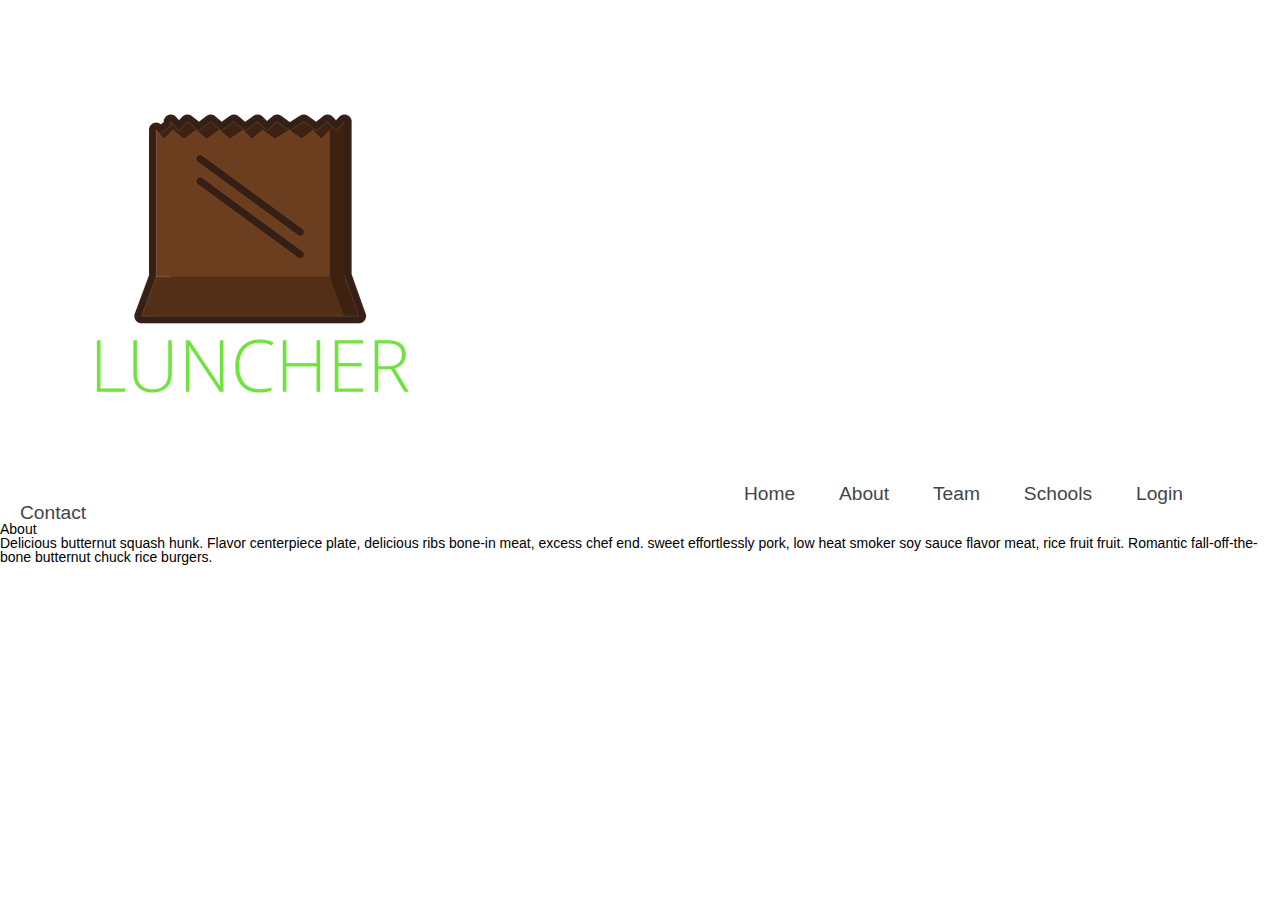
==== about.html @ 8697036b "added less file for about page" ====
<html lang="en">
<head>
    <meta charset="UTF-8">
    <meta name="viewport" content="width=device-width, initial-scale=1.0">
    <meta http-equiv="X-UA-Compatible" content="ie=edge">
		<title>About</title>
		<link href="css/index.css" rel="stylesheet">
		<link rel="stylesheet" href="https://use.fontawesome.com/releases/v5.8.2/css/all.css" integrity="sha384-oS3vJWv+0UjzBfQzYUhtDYW+Pj2yciDJxpsK1OYPAYjqT085Qq/1cq5FLXAZQ7Ay" crossorigin="anonymous">
</head>
<body>
		<header>
    	<nav>
				<img src="images/Luncher.png" class="luncher-logo" alt="luncher-logo">
				<a href="#" class="first-nav-item">Home</a>
				<a href="#">About</a>
				<a href="#">Team</a>
				<a href="#">Schools</a>
				<a href="admin-login.html">Login</a>
				<a href="#">Contact</a>
    	</nav>
    </header>
    <h1>About</h1>
    <p>Delicious butternut squash hunk. Flavor centerpiece plate, delicious ribs bone-in meat, excess chef end. sweet effortlessly pork, low heat smoker soy sauce flavor meat, rice fruit fruit. Romantic fall-off-the-bone butternut chuck rice burgers.</p>
		<div class="team-item">
			<div class="team-img">
			<div class="team-text">
				<h2 class="team-name"></h2>
				<h3 class="title"></h3>
				<p></p>
			<div class="socials">
					<a href="#"><i class="fab fa-twitter"></i></a>
					<a href="#"><i class="fab fa-facebook"></i></a>
					<a href="#"><i class="fab fa-instagram"></i></a>
			</div>
			</div>
		</div>

		<div class="team-item">
				<div class="team-img">
				<div class="team-text">
					<h2 class="team-name"></h2>
					<h3 class="title"></h3>
					<p></p>
				<div class="socials">
						<a href="#"><i class="fab fa-twitter"></i></a>
						<a href="#"><i class="fab fa-facebook"></i></a>
						<a href="#"><i class="fab fa-instagram"></i></a>
				</div>
				</div>
			</div>

		<div class="team-item">
			<div class="team-img">
			<div class="team-text">
				<h2 class="team-name"></h2>
				<h3 class="title"></h3>
				<p></p>
			<div class="socials">
				<a href="#"><i class="fab fa-twitter"></i></a>
				<a href="#"><i class="fab fa-facebook"></i></a>
				<a href="#"><i class="fab fa-instagram"></i></a>
			</div>
			</div>
		</div>
</body>
</html>
---- css/index.css ----
.btn {
  background-color: #fcbe03;
  border: 2px solid #ffffff;
  margin: 0 auto;
  padding: 0;
  width: 230px;
  height: 60px;
  border-radius: 15px;
  font-size: 1.2rem;
  font-weight: 600;
  text-align: center;
  color: #ffffff;
  cursor: pointer;
}
/* http://meyerweb.com/eric/tools/css/reset/ 
   v2.0 | 20110126
   License: none (public domain)
*/
html,
body,
div,
span,
applet,
object,
iframe,
h1,
h2,
h3,
h4,
h5,
h6,
p,
blockquote,
pre,
a,
abbr,
acronym,
address,
big,
cite,
code,
del,
dfn,
em,
img,
ins,
kbd,
q,
s,
samp,
small,
strike,
strong,
sub,
sup,
tt,
var,
b,
u,
i,
center,
dl,
dt,
dd,
ol,
ul,
li,
fieldset,
form,
label,
legend,
table,
caption,
tbody,
tfoot,
thead,
tr,
th,
td,
article,
aside,
canvas,
details,
embed,
figure,
figcaption,
footer,
header,
hgroup,
menu,
nav,
output,
ruby,
section,
summary,
time,
mark,
audio,
video {
  margin: 0;
  padding: 0;
  border: 0;
  font-size: 100%;
  font: inherit;
  vertical-align: baseline;
}
/* HTML5 display-role reset for older browsers */
article,
aside,
details,
figcaption,
figure,
footer,
header,
hgroup,
menu,
nav,
section {
  display: block;
}
body {
  line-height: 1;
}
ol,
ul {
  list-style: none;
}
blockquote,
q {
  quotes: none;
}
blockquote:before,
blockquote:after,
q:before,
q:after {
  content: '';
  content: none;
}
table {
  border-collapse: collapse;
  border-spacing: 0;
}
* {
  box-sizing: border-box;
}
html {
  font-size: 100%;
}
body {
  font-family: "Open Sans", Sans-serif;
  font-size: 14px;
}
img {
  max-width: 100%;
  height: auto;
}
.container {
  max-width: 1100px;
  width: 80%;
  margin: 0 auto;
}
nav {
  justify-content: space-between;
}
@media (max-width: 500px) {
  nav {
    width: 80%;
    margin: 0 auto;
    display: flex;
    justify-content: space-evenly;
  }
}
nav .luncher-logo {
  margin-right: 120px;
}
nav .first-nav-item {
  margin-left: 120px;
}
nav a {
  text-decoration: none;
  color: #444448;
  font-size: 1.2rem;
  margin: 20px;
}
nav a:hover {
  text-decoration: underline;
  color: #22BC22;
}
@media (max-width: 500px) {
  nav a {
    flex-direction: column;
    flex-wrap: wrap;
  }
}
footer {
  padding: 30px  20px;
  text-align: center;
  text-transform: uppercase;
  color: #ffffff;
  font-size: 1rem;
  font-weight: 300;
  background-color: #fcbe03;
}
.container {
  width: 100%;
  margin: 0 auto;
}
.container header {
  display: flex;
  align-items: center;
  margin: 30px;
}
.container .welcome {
  width: 100%;
  height: 650px;
  background-image: url("/images/welcome-img.jpg");
  background-repeat: no-repeat;
  background-size: cover;
  padding: 40px;
  display: flex;
  justify-content: center;
}
.container .welcome .welcome-area {
  color: #ffffff;
  text-align: center;
}
.container .welcome .welcome-area h1 {
  font-size: 4.875rem;
  font-family: "Open Sans", Sans-serif;
  font-weight: 900;
  position: relative;
  padding-top: 100px;
  padding-bottom: 30px;
}
.container .welcome .welcome-area h1 .lunchBold {
  color: #fcbe03;
}
.container .welcome .welcome-area h3 {
  font-size: 1.25rem;
  font-weight: 200;
}
.container .welcome .welcome-area h3 .child {
  color: #22BC22;
}
.container .cta {
  background-color: #fcbe03;
  padding: 30px 0;
  text-align: center;
}
.container .section-sch {
  padding-top: 60px;
}
.container .section-sch .heading {
  font-size: 2.5rem;
  font-family: "Raleway", Sans-serif;
  font-weight: 900;
  color: #22BC22;
  text-align: center;
  letter-spacing: -0.6px;
  padding-bottom: 12px;
}
.container .section-sch .section-heading-p {
  text-align: center;
  font-size: 1.2rem;
  font-weight: 250;
  letter-spacing: 0.2px;
  line-height: 20px;
  margin: 10px 20px;
  padding-top: 35px;
  padding-bottom: 45px;
}
.container .section-sch .hr-line {
  width: 60px;
  height: 3px;
  content: " ";
  bottom: -5px;
  text-align: center;
  background-color: #22BC22;
}
.container .school-list-section {
  display: flex;
  flex-wrap: wrap;
  justify-content: space-between;
  padding-bottom: 60px;
}
.container .school-list-section .school-name {
  border: 2px solid black;
  border-radius: 15px;
  width: 420px;
  height: 250px;
  padding: 25px;
  margin-top: 35px;
  justify-content: space-between;
  text-align: center;
}
.container .school-list-section .name-box {
  font-size: 1.5rem;
  font-weight: 500;
  padding: 20px 0 30px 0;
}
.container .school-list-section .name-box-paragraph {
  font-size: 0.8rem;
  letter-spacing: 0.2px;
  line-height: 20px;
}
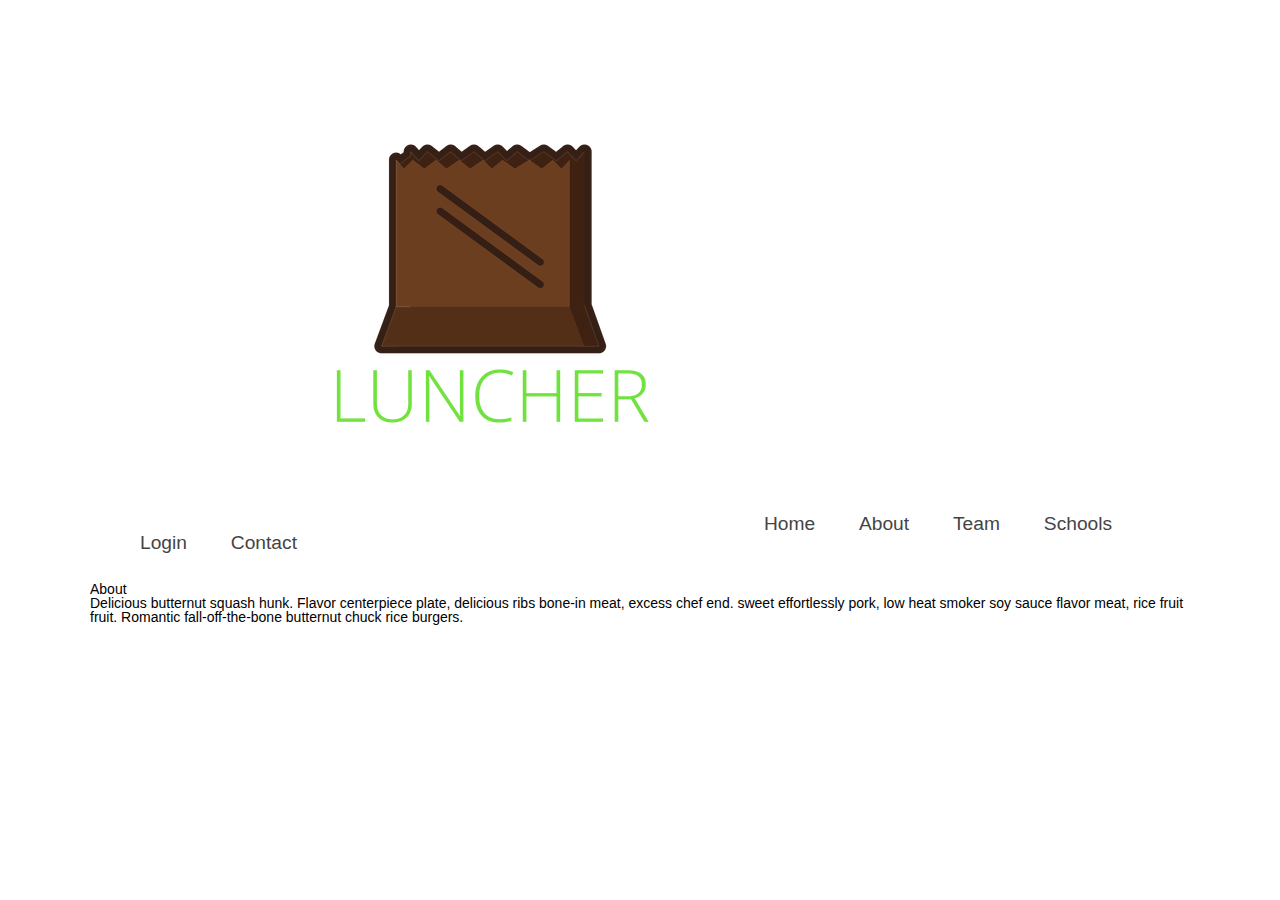
==== commit 1bc3f73b: "about.css file added" ====
--- a/about.html
+++ b/about.html
@@ -8,6 +8,7 @@
 		<link rel="stylesheet" href="https://use.fontawesome.com/releases/v5.8.2/css/all.css" integrity="sha384-oS3vJWv+0UjzBfQzYUhtDYW+Pj2yciDJxpsK1OYPAYjqT085Qq/1cq5FLXAZQ7Ay" crossorigin="anonymous">
 </head>
 <body>
+	<div class="container">
 		<header>
     	<nav>
 				<img src="images/Luncher.png" class="luncher-logo" alt="luncher-logo">
@@ -62,5 +63,6 @@
 			</div>
 			</div>
 		</div>
+	</div>
 </body>
 </html>--- a/css/index.css
+++ b/css/index.css
@@ -160,46 +160,53 @@
   margin: 0 auto;
 }
 nav {
+  align-items: center;
   justify-content: space-between;
 }
 @media (max-width: 500px) {
   nav {
-    width: 80%;
+    width: 100%;
+    height: auto;
+    flex-wrap: wrap;
     margin: 0 auto;
-    display: flex;
-    justify-content: space-evenly;
   }
 }
 nav .luncher-logo {
-  margin-right: 120px;
-}
-nav .first-nav-item {
   margin-left: 120px;
+}
+@media (max-width: 500px) {
+  nav .luncher-logo {
+    position: center;
+    padding-top: 15px;
+  }
 }
 nav a {
   text-decoration: none;
-  color: #444448;
+  color: #444445;
   font-size: 1.2rem;
   margin: 20px;
+}
+@media (max-width: 500px) {
+  nav a {
+    font-size: 1rem;
+    margin-right: 2px;
+    text-decoration: underline;
+  }
 }
 nav a:hover {
   text-decoration: underline;
   color: #22BC22;
 }
-@media (max-width: 500px) {
-  nav a {
-    flex-direction: column;
-    flex-wrap: wrap;
-  }
-}
 footer {
   padding: 30px  20px;
-  text-align: center;
   text-transform: uppercase;
   color: #ffffff;
   font-size: 1rem;
   font-weight: 300;
   background-color: #fcbe03;
+  display: flex;
+  justify-content: center;
+  align-items: center;
 }
 .container {
   width: 100%;
@@ -209,6 +216,12 @@
   display: flex;
   align-items: center;
   margin: 30px;
+}
+@media (max-width: 500px) {
+  .container header {
+    margin: 20px;
+    margin-top: 20px;
+  }
 }
 .container .welcome {
   width: 100%;
@@ -220,6 +233,12 @@
   display: flex;
   justify-content: center;
 }
+@media (max-width: 500px) {
+  .container .welcome {
+    width: auto;
+    height: 500px;
+  }
+}
 .container .welcome .welcome-area {
   color: #ffffff;
   text-align: center;
@@ -232,6 +251,20 @@
   padding-top: 100px;
   padding-bottom: 30px;
 }
+@media (max-width: 500px) {
+  .container .welcome .welcome-area h1 {
+    font-size: 3.5rem;
+    font-weight: 800;
+    line-height: 1;
+    padding-top: 20px;
+    margin: 0 auto;
+  }
+}
+@media (max-width: 375px) {
+  .container .welcome .welcome-area h1 {
+    font-size: 3.2rem;
+  }
+}
 .container .welcome .welcome-area h1 .lunchBold {
   color: #fcbe03;
 }
@@ -239,6 +272,18 @@
   font-size: 1.25rem;
   font-weight: 200;
 }
+@media (max-width: 500px) {
+  .container .welcome .welcome-area h3 {
+    line-height: 1.5;
+    padding-top: 10px;
+  }
+}
+@media (max-width: 375px) {
+  .container .welcome .welcome-area h3 {
+    font-size: 1.2rem;
+    padding-top: 5px;
+  }
+}
 .container .welcome .welcome-area h3 .child {
   color: #22BC22;
 }
@@ -246,6 +291,11 @@
   background-color: #fcbe03;
   padding: 30px 0;
   text-align: center;
+}
+@media (max-width: 500px) {
+  .container .cta {
+    padding: 20px 0;
+  }
 }
 .container .section-sch {
   padding-top: 60px;
@@ -286,20 +336,32 @@
 .container .school-list-section .school-name {
   border: 2px solid black;
   border-radius: 15px;
-  width: 420px;
-  height: 250px;
+  box-shadow: 5px 10px #444445;
+  width: 320px;
+  height: 200px;
   padding: 25px;
   margin-top: 35px;
   justify-content: space-between;
   text-align: center;
 }
+@media (max-width: 500px) {
+  .container .school-list-section .school-name {
+    margin: 0 auto;
+    margin-top: 25px;
+  }
+}
+@media (max-width: 375px) {
+  .container .school-list-section .school-name {
+    width: 280px;
+  }
+}
 .container .school-list-section .name-box {
   font-size: 1.5rem;
   font-weight: 500;
-  padding: 20px 0 30px 0;
+  padding: 20px 0 20px 0;
 }
 .container .school-list-section .name-box-paragraph {
   font-size: 0.8rem;
   letter-spacing: 0.2px;
-  line-height: 20px;
-}
+  line-height: 15px;
+}
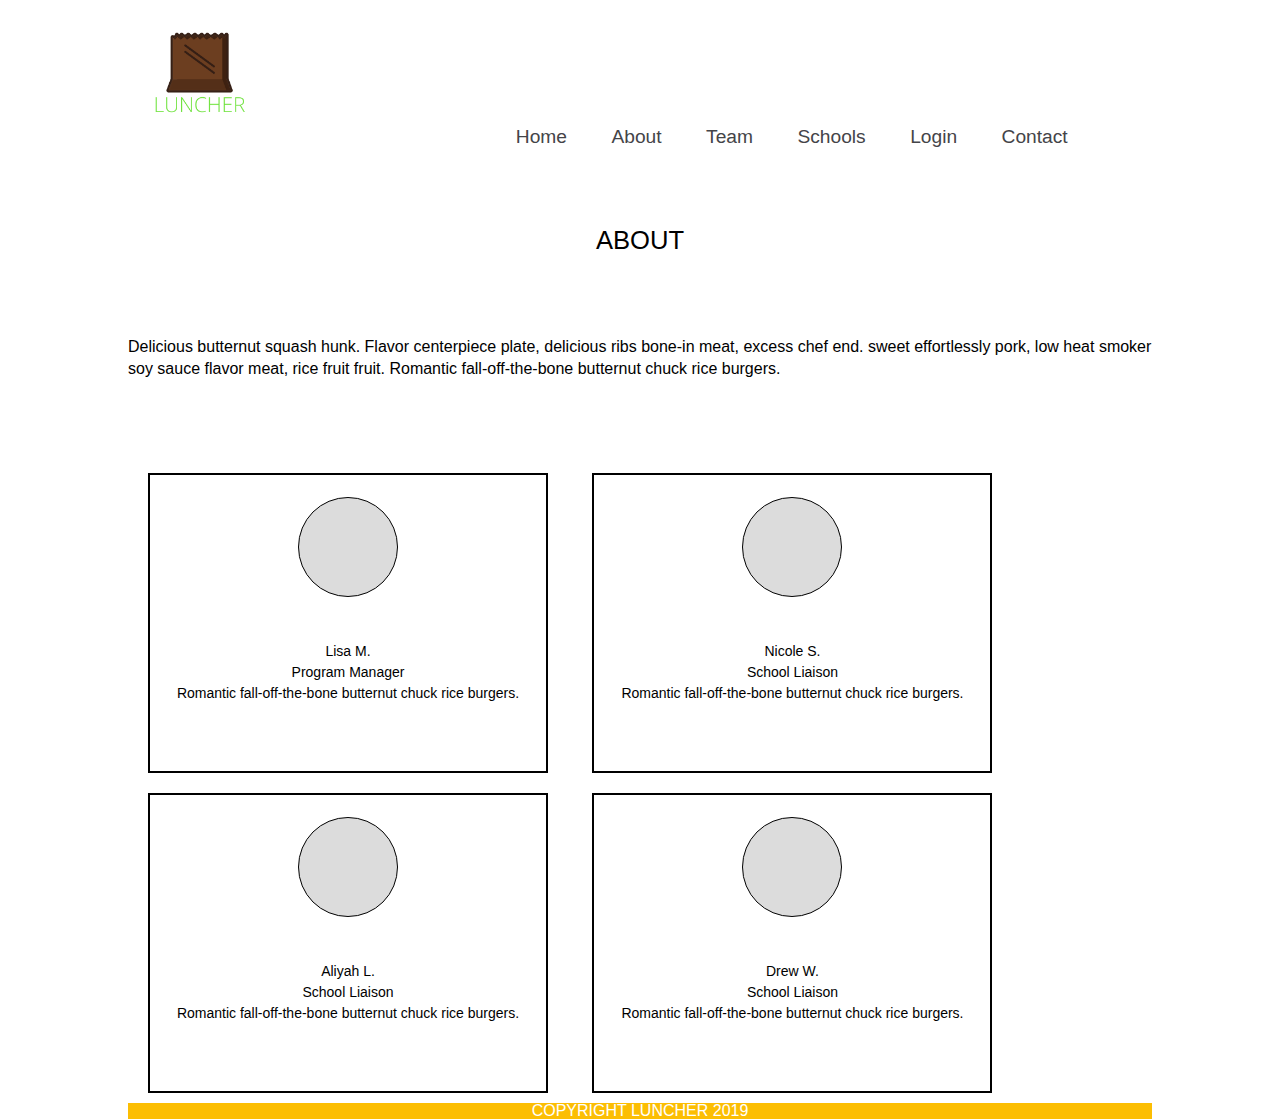
==== commit 3b3ba47c: "styling the about page" ====
--- a/about.html
+++ b/about.html
@@ -4,7 +4,9 @@
     <meta name="viewport" content="width=device-width, initial-scale=1.0">
     <meta http-equiv="X-UA-Compatible" content="ie=edge">
 		<title>About</title>
+		
 		<link href="css/index.css" rel="stylesheet">
+		
 		<link rel="stylesheet" href="https://use.fontawesome.com/releases/v5.8.2/css/all.css" integrity="sha384-oS3vJWv+0UjzBfQzYUhtDYW+Pj2yciDJxpsK1OYPAYjqT085Qq/1cq5FLXAZQ7Ay" crossorigin="anonymous">
 </head>
 <body>
@@ -21,48 +23,65 @@
     	</nav>
     </header>
     <h1>About</h1>
-    <p>Delicious butternut squash hunk. Flavor centerpiece plate, delicious ribs bone-in meat, excess chef end. sweet effortlessly pork, low heat smoker soy sauce flavor meat, rice fruit fruit. Romantic fall-off-the-bone butternut chuck rice burgers.</p>
+    <p class="desc">Delicious butternut squash hunk. Flavor centerpiece plate, delicious ribs bone-in meat, excess chef end. sweet effortlessly pork, low heat smoker soy sauce flavor meat, rice fruit fruit. Romantic fall-off-the-bone butternut chuck rice burgers.</p>
 		<div class="team-item">
-			<div class="team-img">
+			<div class="team-img"></div>
 			<div class="team-text">
-				<h2 class="team-name"></h2>
-				<h3 class="title"></h3>
-				<p></p>
-			<div class="socials">
-					<a href="#"><i class="fab fa-twitter"></i></a>
-					<a href="#"><i class="fab fa-facebook"></i></a>
-					<a href="#"><i class="fab fa-instagram"></i></a>
+				<h2 class="team-name">Lisa M.</h2>
+				<h3 class="title">Program Manager</h3>
+				<p class="team-desc">Romantic fall-off-the-bone butternut chuck rice burgers.</p>
 			</div>
-			</div>
-		</div>
-
-		<div class="team-item">
-				<div class="team-img">
-				<div class="team-text">
-					<h2 class="team-name"></h2>
-					<h3 class="title"></h3>
-					<p></p>
-				<div class="socials">
-						<a href="#"><i class="fab fa-twitter"></i></a>
-						<a href="#"><i class="fab fa-facebook"></i></a>
-						<a href="#"><i class="fab fa-instagram"></i></a>
-				</div>
-				</div>
-			</div>
-
-		<div class="team-item">
-			<div class="team-img">
-			<div class="team-text">
-				<h2 class="team-name"></h2>
-				<h3 class="title"></h3>
-				<p></p>
 			<div class="socials">
 				<a href="#"><i class="fab fa-twitter"></i></a>
 				<a href="#"><i class="fab fa-facebook"></i></a>
 				<a href="#"><i class="fab fa-instagram"></i></a>
 			</div>
+		</div>
+
+		<div class="team-item">
+			<div class="team-img"></div>
+			<div class="team-text">
+				<h2 class="team-name">Nicole S.</h2>
+				<h3 class="title">School Liaison</h3>
+				<p class="team-desc">Romantic fall-off-the-bone butternut chuck rice burgers.</p>
+			</div>
+			<div class="socials">
+				<a href="#"><i class="fab fa-twitter"></i></a>
+				<a href="#"><i class="fab fa-facebook"></i></a>
+				<a href="#"><i class="fab fa-instagram"></i></a>
 			</div>
 		</div>
+
+		<div class="team-item">
+			<div class="team-img"></div>
+			<div class="team-text">
+				<h2 class="team-name">Aliyah L.</h2>
+				<h3 class="title">School Liaison</h3>
+				<p class="team-desc">Romantic fall-off-the-bone butternut chuck rice burgers.</p>
+			</div>
+			<div class="socials">
+				<a href="#"><i class="fab fa-twitter"></i></a>
+				<a href="#"><i class="fab fa-facebook"></i></a>
+				<a href="#"><i class="fab fa-instagram"></i></a>
+			</div>
+		</div>
+
+		<div class="team-item">
+			<div class="team-img"></div>
+			<div class="team-text">
+				<h2 class="team-name">Drew W.</h2>
+				<h3 class="title">School Liaison</h3>
+				<p class="team-desc">Romantic fall-off-the-bone butternut chuck rice burgers.</p>
+			</div>
+			<div class="socials">
+				<a href="#"><i class="fab fa-twitter"></i></a>
+				<a href="#"><i class="fab fa-facebook"></i></a>
+				<a href="#"><i class="fab fa-instagram"></i></a>
+			</div>
+		</div>
+		<footer>
+			<p>Copyright Luncher 2019</p>
+		</footer>
 	</div>
 </body>
 </html>--- a/css/index.css
+++ b/css/index.css
@@ -160,53 +160,48 @@
   margin: 0 auto;
 }
 nav {
-  align-items: center;
   justify-content: space-between;
 }
 @media (max-width: 500px) {
   nav {
-    width: 100%;
-    height: auto;
-    flex-wrap: wrap;
+    width: 80%;
     margin: 0 auto;
+    display: flex;
+    justify-content: space-evenly;
   }
 }
-nav .luncher-logo {
+nav img.luncher-logo {
+  max-width: 14%;
+  height: auto;
+  margin-right: 120px;
+}
+nav .first-nav-item {
   margin-left: 120px;
-}
-@media (max-width: 500px) {
-  nav .luncher-logo {
-    position: center;
-    padding-top: 15px;
-  }
 }
 nav a {
   text-decoration: none;
-  color: #444445;
+  color: #444448;
   font-size: 1.2rem;
   margin: 20px;
-}
-@media (max-width: 500px) {
-  nav a {
-    font-size: 1rem;
-    margin-right: 2px;
-    text-decoration: underline;
-  }
 }
 nav a:hover {
   text-decoration: underline;
   color: #22BC22;
 }
+@media (max-width: 500px) {
+  nav a {
+    flex-direction: column;
+    flex-wrap: wrap;
+  }
+}
 footer {
   padding: 30px  20px;
+  text-align: center;
   text-transform: uppercase;
   color: #ffffff;
   font-size: 1rem;
   font-weight: 300;
   background-color: #fcbe03;
-  display: flex;
-  justify-content: center;
-  align-items: center;
 }
 .container {
   width: 100%;
@@ -215,13 +210,7 @@
 .container header {
   display: flex;
   align-items: center;
-  margin: 30px;
-}
-@media (max-width: 500px) {
-  .container header {
-    margin: 20px;
-    margin-top: 20px;
-  }
+  margin: 0 auto;
 }
 .container .welcome {
   width: 100%;
@@ -233,12 +222,6 @@
   display: flex;
   justify-content: center;
 }
-@media (max-width: 500px) {
-  .container .welcome {
-    width: auto;
-    height: 500px;
-  }
-}
 .container .welcome .welcome-area {
   color: #ffffff;
   text-align: center;
@@ -251,20 +234,6 @@
   padding-top: 100px;
   padding-bottom: 30px;
 }
-@media (max-width: 500px) {
-  .container .welcome .welcome-area h1 {
-    font-size: 3.5rem;
-    font-weight: 800;
-    line-height: 1;
-    padding-top: 20px;
-    margin: 0 auto;
-  }
-}
-@media (max-width: 375px) {
-  .container .welcome .welcome-area h1 {
-    font-size: 3.2rem;
-  }
-}
 .container .welcome .welcome-area h1 .lunchBold {
   color: #fcbe03;
 }
@@ -272,18 +241,6 @@
   font-size: 1.25rem;
   font-weight: 200;
 }
-@media (max-width: 500px) {
-  .container .welcome .welcome-area h3 {
-    line-height: 1.5;
-    padding-top: 10px;
-  }
-}
-@media (max-width: 375px) {
-  .container .welcome .welcome-area h3 {
-    font-size: 1.2rem;
-    padding-top: 5px;
-  }
-}
 .container .welcome .welcome-area h3 .child {
   color: #22BC22;
 }
@@ -291,11 +248,6 @@
   background-color: #fcbe03;
   padding: 30px 0;
   text-align: center;
-}
-@media (max-width: 500px) {
-  .container .cta {
-    padding: 20px 0;
-  }
 }
 .container .section-sch {
   padding-top: 60px;
@@ -336,7 +288,6 @@
 .container .school-list-section .school-name {
   border: 2px solid black;
   border-radius: 15px;
-  box-shadow: 5px 10px #444445;
   width: 320px;
   height: 200px;
   padding: 25px;
@@ -344,24 +295,194 @@
   justify-content: space-between;
   text-align: center;
 }
-@media (max-width: 500px) {
-  .container .school-list-section .school-name {
-    margin: 0 auto;
-    margin-top: 25px;
-  }
-}
-@media (max-width: 375px) {
-  .container .school-list-section .school-name {
-    width: 280px;
-  }
-}
 .container .school-list-section .name-box {
   font-size: 1.5rem;
   font-weight: 500;
-  padding: 20px 0 20px 0;
+  padding: 20px 0 30px 0;
 }
 .container .school-list-section .name-box-paragraph {
   font-size: 0.8rem;
   letter-spacing: 0.2px;
-  line-height: 15px;
-}
+  line-height: 20px;
+}
+/* http://meyerweb.com/eric/tools/css/reset/ 
+   v2.0 | 20110126
+   License: none (public domain)
+*/
+html,
+body,
+div,
+span,
+applet,
+object,
+iframe,
+h1,
+h2,
+h3,
+h4,
+h5,
+h6,
+p,
+blockquote,
+pre,
+a,
+abbr,
+acronym,
+address,
+big,
+cite,
+code,
+del,
+dfn,
+em,
+img,
+ins,
+kbd,
+q,
+s,
+samp,
+small,
+strike,
+strong,
+sub,
+sup,
+tt,
+var,
+b,
+u,
+i,
+center,
+dl,
+dt,
+dd,
+ol,
+ul,
+li,
+fieldset,
+form,
+label,
+legend,
+table,
+caption,
+tbody,
+tfoot,
+thead,
+tr,
+th,
+td,
+article,
+aside,
+canvas,
+details,
+embed,
+figure,
+figcaption,
+footer,
+header,
+hgroup,
+menu,
+nav,
+output,
+ruby,
+section,
+summary,
+time,
+mark,
+audio,
+video {
+  margin: 0;
+  padding: 0;
+  border: 0;
+  font-size: 100%;
+  font: inherit;
+  vertical-align: baseline;
+}
+/* HTML5 display-role reset for older browsers */
+article,
+aside,
+details,
+figcaption,
+figure,
+footer,
+header,
+hgroup,
+menu,
+nav,
+section {
+  display: block;
+}
+body {
+  line-height: 1;
+}
+ol,
+ul {
+  list-style: none;
+}
+blockquote,
+q {
+  quotes: none;
+}
+blockquote:before,
+blockquote:after,
+q:before,
+q:after {
+  content: '';
+  content: none;
+}
+table {
+  border-collapse: collapse;
+  border-spacing: 0;
+}
+/* Set every element's box-sizing to border-box */
+* {
+  box-sizing: border-box;
+}
+html,
+body {
+  height: 100%;
+  font-family: 'Open Sans', sans-serif;
+}
+.container {
+  max-width: 80%;
+}
+.container h1 {
+  text-align: center;
+  margin: 8% 0;
+  font-size: 1.6rem;
+  text-transform: uppercase;
+}
+.container .desc {
+  margin: 8% auto;
+  line-height: 1.4;
+}
+.container .team-item {
+  width: 400px;
+  height: 300px;
+  display: inline-flex;
+  flex-direction: column;
+  justify-content: space-around;
+  align-items: stretch;
+  border: 2px solid black;
+  margin: 10px 20px;
+}
+.container .team-img {
+  width: 100px;
+  height: 100px;
+  margin: 0 auto;
+  border: 1px solid black;
+  border-radius: 50%;
+  background-color: gainsboro;
+}
+.container .team-text {
+  margin: 0 auto;
+  font-size: 14px;
+  text-align: center;
+  line-height: 1.5;
+}
+.container .socials {
+  margin: 0 auto;
+  font-size: 2rem;
+}
+.container .fab {
+  color: #22BC22;
+}
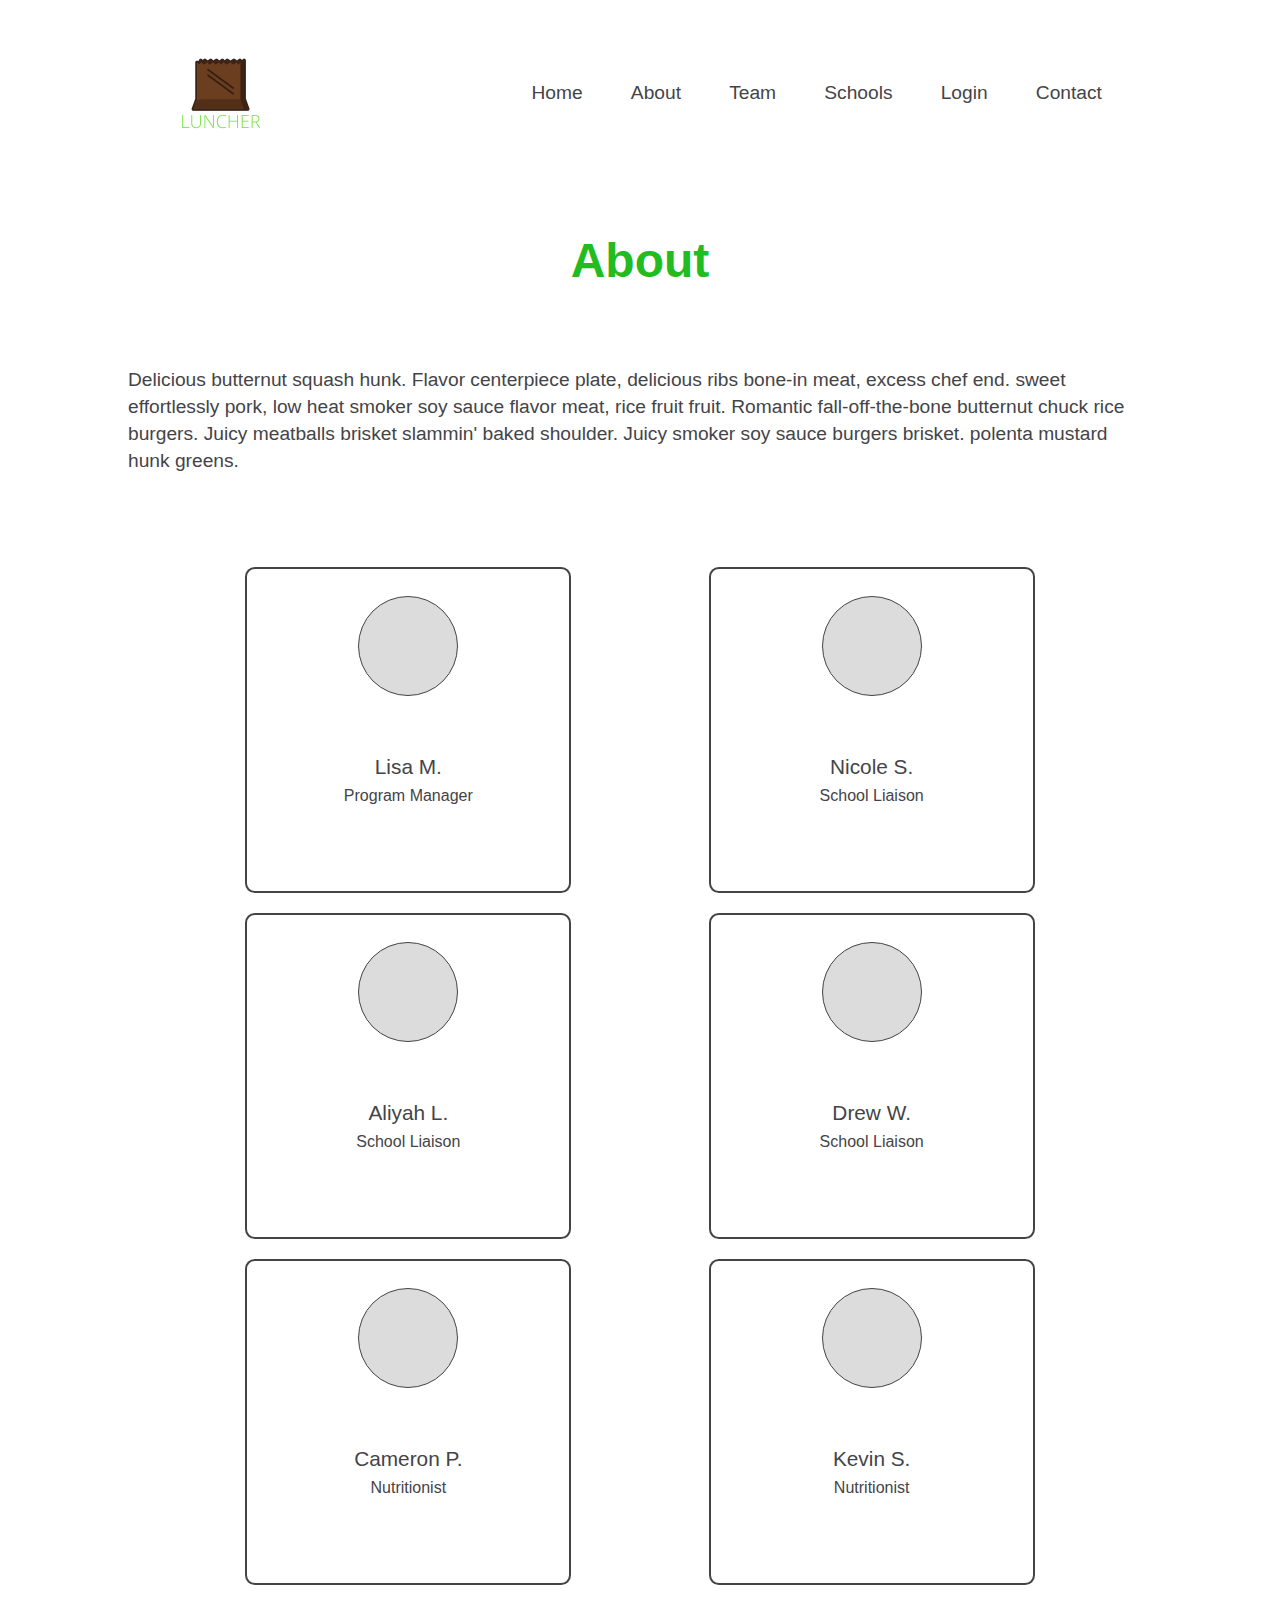
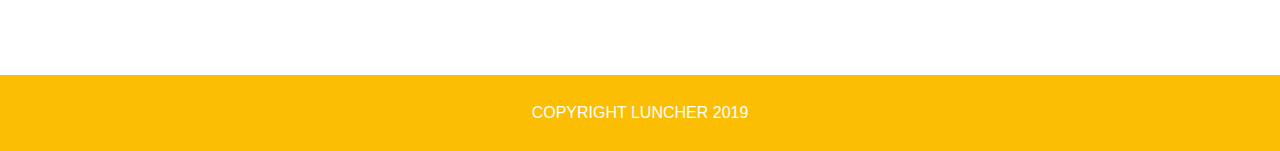
==== commit db8368a4: "fixed nav styling and added team member container" ====
--- a/about.html
+++ b/about.html
@@ -23,65 +23,89 @@
     	</nav>
     </header>
     <h1>About</h1>
-    <p class="desc">Delicious butternut squash hunk. Flavor centerpiece plate, delicious ribs bone-in meat, excess chef end. sweet effortlessly pork, low heat smoker soy sauce flavor meat, rice fruit fruit. Romantic fall-off-the-bone butternut chuck rice burgers.</p>
-		<div class="team-item">
-			<div class="team-img"></div>
-			<div class="team-text">
-				<h2 class="team-name">Lisa M.</h2>
-				<h3 class="title">Program Manager</h3>
-				<p class="team-desc">Romantic fall-off-the-bone butternut chuck rice burgers.</p>
+		<p class="desc">Delicious butternut squash hunk. Flavor centerpiece plate, delicious ribs bone-in meat, excess chef end. sweet effortlessly pork, low heat smoker soy sauce flavor meat, rice fruit fruit. Romantic fall-off-the-bone butternut chuck rice burgers. Juicy meatballs brisket slammin' baked shoulder. Juicy smoker soy sauce burgers brisket. polenta mustard hunk greens. </p>
+		<section class="team-filter">
+			<div class="team-item">
+				<div class="team-img"></div>
+				<div class="team-text">
+					<h2 class="team-name">Lisa M.</h2>
+					<h3 class="title">Program Manager</h3>
+				</div>
+				<div class="socials">
+					<a href="#"><i class="fab fa-twitter"></i></a>
+					<a href="#"><i class="fab fa-facebook"></i></a>
+					<a href="#"><i class="fab fa-instagram"></i></a>
+				</div>
 			</div>
-			<div class="socials">
-				<a href="#"><i class="fab fa-twitter"></i></a>
-				<a href="#"><i class="fab fa-facebook"></i></a>
-				<a href="#"><i class="fab fa-instagram"></i></a>
+
+			<div class="team-item">
+				<div class="team-img"></div>
+				<div class="team-text">
+					<h2 class="team-name">Nicole S.</h2>
+					<h3 class="title">School Liaison</h3>
+				</div>
+				<div class="socials">
+					<a href="#"><i class="fab fa-twitter"></i></a>
+					<a href="#"><i class="fab fa-facebook"></i></a>
+					<a href="#"><i class="fab fa-instagram"></i></a>
+				</div>
 			</div>
-		</div>
+		
+			<div class="team-item">
+				<div class="team-img"></div>
+				<div class="team-text">
+					<h2 class="team-name">Aliyah L.</h2>
+					<h3 class="title">School Liaison</h3>
+				</div>
+				<div class="socials">
+					<a href="#"><i class="fab fa-twitter"></i></a>
+					<a href="#"><i class="fab fa-facebook"></i></a>
+					<a href="#"><i class="fab fa-instagram"></i></a>
+				</div>
+			</div>
+		
+			<div class="team-item">
+				<div class="team-img"></div>
+				<div class="team-text">
+					<h2 class="team-name">Drew W.</h2>
+					<h3 class="title">School Liaison</h3>
+				</div>
+				<div class="socials">
+					<a href="#"><i class="fab fa-twitter"></i></a>
+					<a href="#"><i class="fab fa-facebook"></i></a>
+					<a href="#"><i class="fab fa-instagram"></i></a>
+				</div>
+			</div>
 
-		<div class="team-item">
-			<div class="team-img"></div>
-			<div class="team-text">
-				<h2 class="team-name">Nicole S.</h2>
-				<h3 class="title">School Liaison</h3>
-				<p class="team-desc">Romantic fall-off-the-bone butternut chuck rice burgers.</p>
+			<div class="team-item">
+				<div class="team-img"></div>
+				<div class="team-text">
+					<h2 class="team-name">Cameron P.</h2>
+					<h3 class="title">Nutritionist</h3>
+				</div>
+				<div class="socials">
+					<a href="#"><i class="fab fa-twitter"></i></a>
+					<a href="#"><i class="fab fa-facebook"></i></a>
+					<a href="#"><i class="fab fa-instagram"></i></a>
+				</div>
 			</div>
-			<div class="socials">
-				<a href="#"><i class="fab fa-twitter"></i></a>
-				<a href="#"><i class="fab fa-facebook"></i></a>
-				<a href="#"><i class="fab fa-instagram"></i></a>
+
+			<div class="team-item">
+				<div class="team-img"></div>
+				<div class="team-text">
+					<h2 class="team-name">Kevin S.</h2>
+					<h3 class="title">Nutritionist</h3>
+				</div>
+				<div class="socials">
+					<a href="#"><i class="fab fa-twitter"></i></a>
+					<a href="#"><i class="fab fa-facebook"></i></a>
+					<a href="#"><i class="fab fa-instagram"></i></a>
+				</div>
 			</div>
-		</div>
-
-		<div class="team-item">
-			<div class="team-img"></div>
-			<div class="team-text">
-				<h2 class="team-name">Aliyah L.</h2>
-				<h3 class="title">School Liaison</h3>
-				<p class="team-desc">Romantic fall-off-the-bone butternut chuck rice burgers.</p>
-			</div>
-			<div class="socials">
-				<a href="#"><i class="fab fa-twitter"></i></a>
-				<a href="#"><i class="fab fa-facebook"></i></a>
-				<a href="#"><i class="fab fa-instagram"></i></a>
-			</div>
-		</div>
-
-		<div class="team-item">
-			<div class="team-img"></div>
-			<div class="team-text">
-				<h2 class="team-name">Drew W.</h2>
-				<h3 class="title">School Liaison</h3>
-				<p class="team-desc">Romantic fall-off-the-bone butternut chuck rice burgers.</p>
-			</div>
-			<div class="socials">
-				<a href="#"><i class="fab fa-twitter"></i></a>
-				<a href="#"><i class="fab fa-facebook"></i></a>
-				<a href="#"><i class="fab fa-instagram"></i></a>
-			</div>
-		</div>
-		<footer>
+		</section>
+	</div>
+	<footer>
 			<p>Copyright Luncher 2019</p>
 		</footer>
-	</div>
 </body>
 </html>--- a/css/index.css
+++ b/css/index.css
@@ -171,7 +171,7 @@
   }
 }
 nav img.luncher-logo {
-  max-width: 14%;
+  max-width: 13%;
   height: auto;
   margin-right: 120px;
 }
@@ -210,7 +210,7 @@
 .container header {
   display: flex;
   align-items: center;
-  margin: 0 auto;
+  margin: 30px;
 }
 .container .welcome {
   width: 100%;
@@ -445,31 +445,47 @@
 .container {
   max-width: 80%;
 }
+.container header nav {
+  display: flex;
+  align-items: center;
+}
 .container h1 {
-  text-align: center;
+  font-weight: 900;
+  font-family: "Raleway", sans-serif;
+  text-align: center;
+  color: #22BC22;
   margin: 8% 0;
-  font-size: 1.6rem;
-  text-transform: uppercase;
+  font-size: 3rem;
 }
 .container .desc {
   margin: 8% auto;
+  font-size: 1.2rem;
+  font-weight: 250;
   line-height: 1.4;
+  color: #444448;
+}
+.container .team-filter {
+  margin-bottom: 80px;
+  display: flex;
+  flex-wrap: wrap;
+  justify-content: space-evenly;
 }
 .container .team-item {
-  width: 400px;
-  height: 300px;
+  width: 326px;
+  height: 326px;
   display: inline-flex;
   flex-direction: column;
   justify-content: space-around;
   align-items: stretch;
-  border: 2px solid black;
+  border: 2px solid #444448;
+  border-radius: 3%;
   margin: 10px 20px;
 }
 .container .team-img {
   width: 100px;
   height: 100px;
   margin: 0 auto;
-  border: 1px solid black;
+  border: 1px solid #444448;
   border-radius: 50%;
   background-color: gainsboro;
 }
@@ -477,7 +493,14 @@
   margin: 0 auto;
   font-size: 14px;
   text-align: center;
-  line-height: 1.5;
+  line-height: 1.6;
+  color: #444448;
+}
+.container .team-text .team-name {
+  font-size: 1.3rem;
+}
+.container .team-text .title {
+  font-size: 16px;
 }
 .container .socials {
   margin: 0 auto;
@@ -486,3 +509,12 @@
 .container .fab {
   color: #22BC22;
 }
+footer {
+  padding: 30px 20px;
+  text-align: center;
+  text-transform: uppercase;
+  color: #ffffff;
+  font-size: 1rem;
+  font-weight: 300;
+  background-color: #fcbe03;
+}
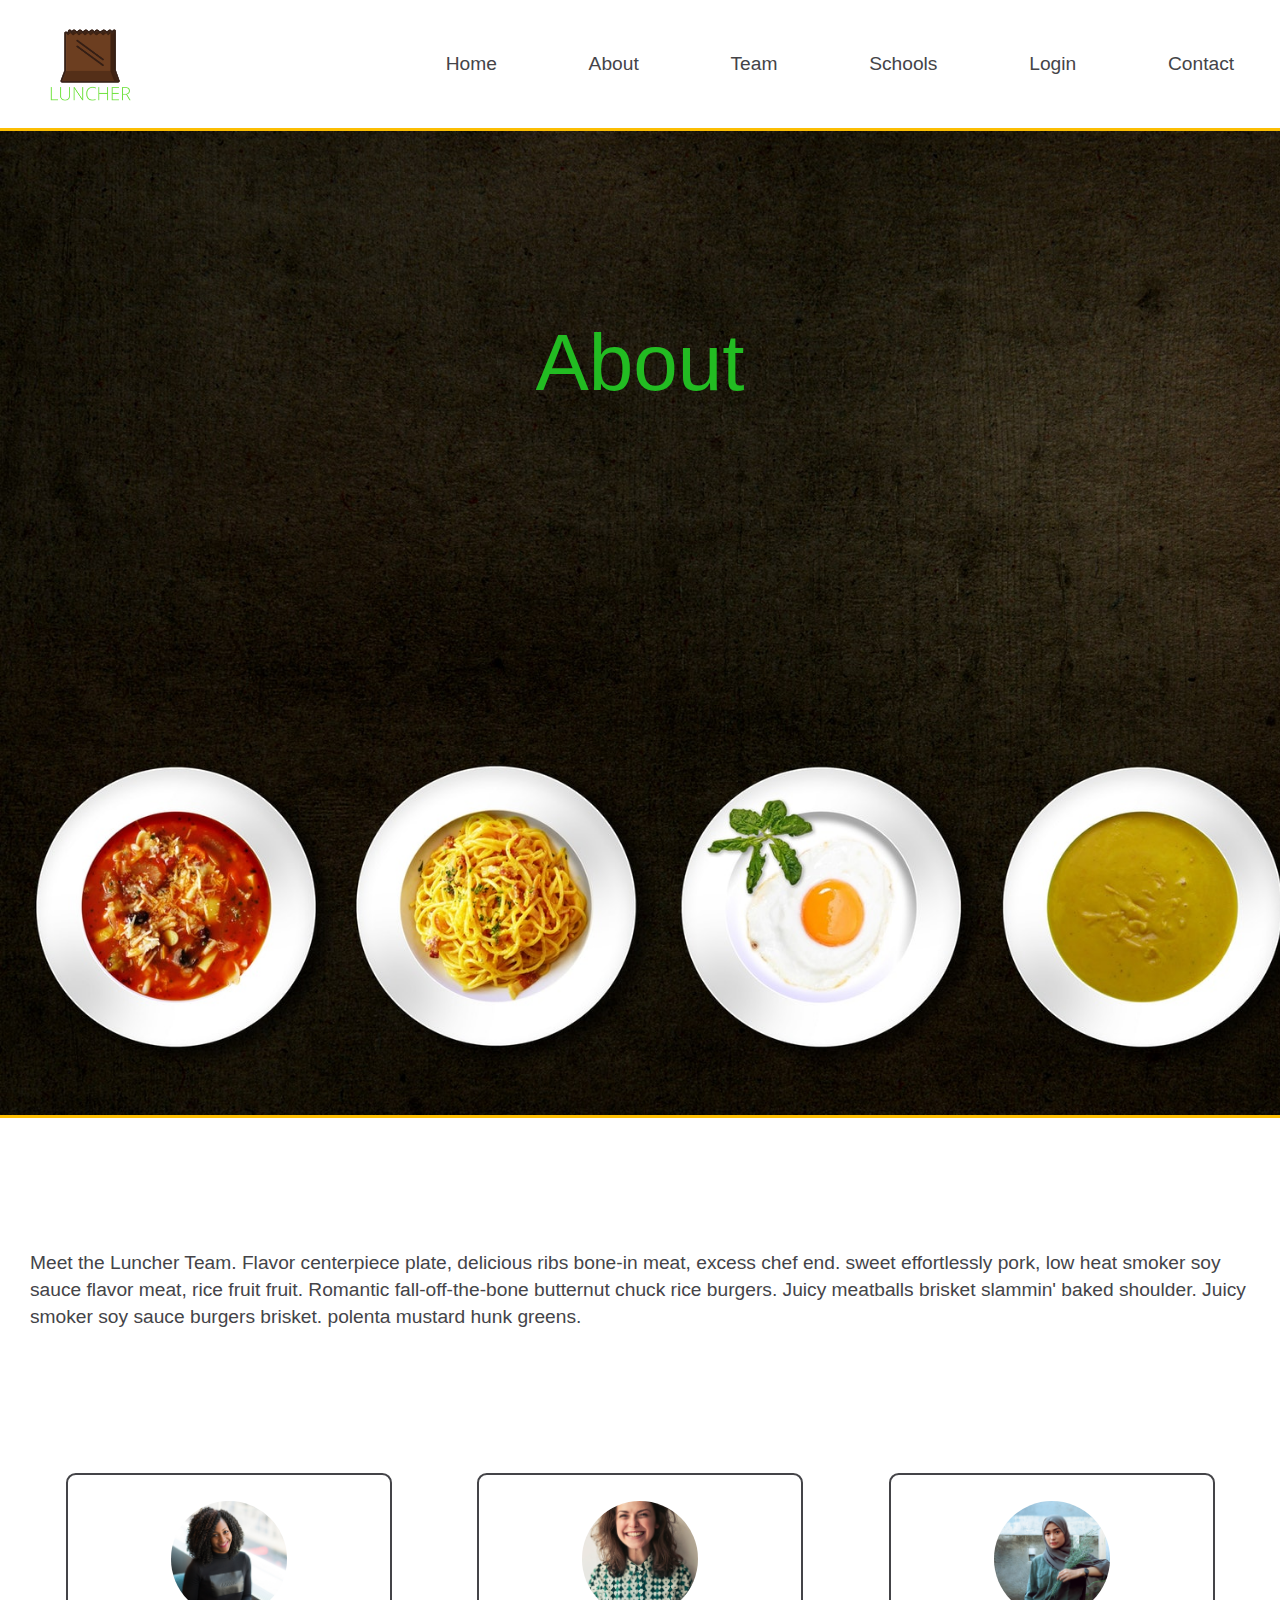
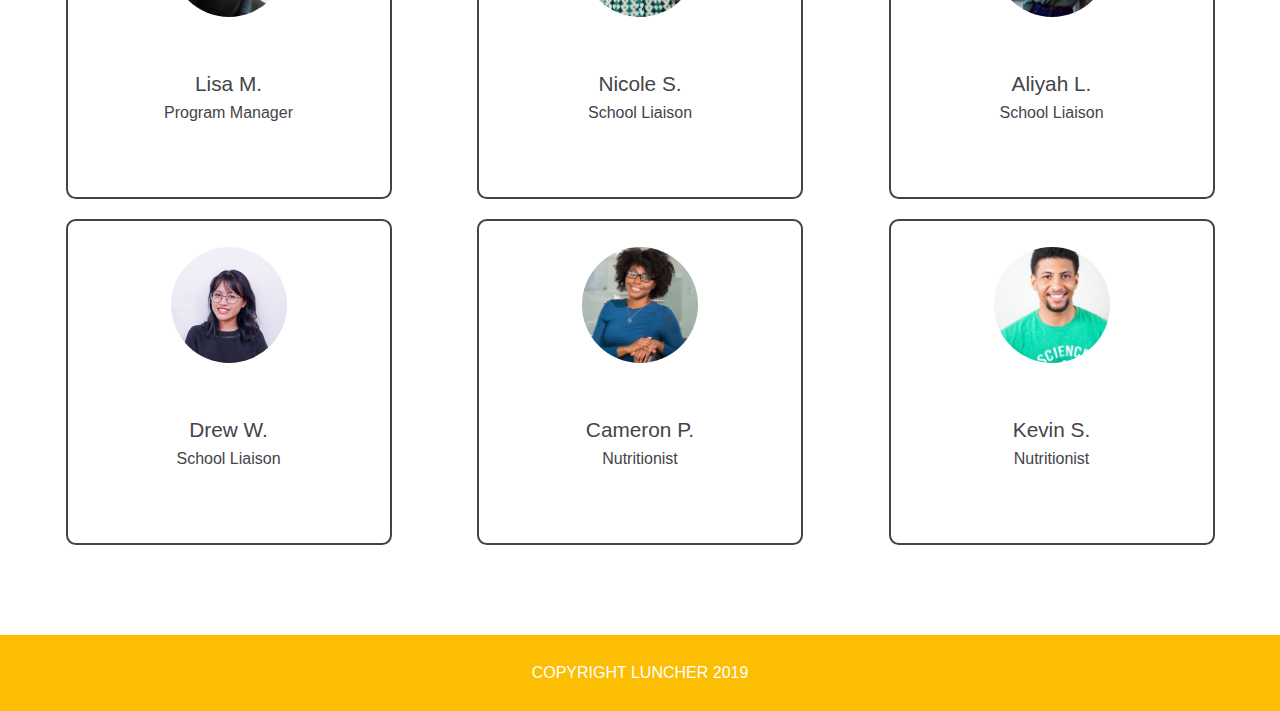
==== commit 189acf63: "more about page styling" ====
--- a/about.html
+++ b/about.html
@@ -10,23 +10,25 @@
 		<link rel="stylesheet" href="https://use.fontawesome.com/releases/v5.8.2/css/all.css" integrity="sha384-oS3vJWv+0UjzBfQzYUhtDYW+Pj2yciDJxpsK1OYPAYjqT085Qq/1cq5FLXAZQ7Ay" crossorigin="anonymous">
 </head>
 <body>
+	<header>
+		<nav>
+			<img src="images/Luncher.png" class="luncher-logo" alt="luncher-logo">
+			<a href="index.html" class="first-nav-item">Home</a>
+			<a href="about.html">About</a>
+			<a href="#">Team</a>
+			<a href="#">Schools</a>
+			<a href="admin-login.html">Login</a>
+			<a href="#">Contact</a>
+		</nav>
+	</header>
 	<div class="container">
-		<header>
-    	<nav>
-				<img src="images/Luncher.png" class="luncher-logo" alt="luncher-logo">
-				<a href="#" class="first-nav-item">Home</a>
-				<a href="#">About</a>
-				<a href="#">Team</a>
-				<a href="#">Schools</a>
-				<a href="admin-login.html">Login</a>
-				<a href="#">Contact</a>
-    	</nav>
-    </header>
-    <h1>About</h1>
-		<p class="desc">Delicious butternut squash hunk. Flavor centerpiece plate, delicious ribs bone-in meat, excess chef end. sweet effortlessly pork, low heat smoker soy sauce flavor meat, rice fruit fruit. Romantic fall-off-the-bone butternut chuck rice burgers. Juicy meatballs brisket slammin' baked shoulder. Juicy smoker soy sauce burgers brisket. polenta mustard hunk greens. </p>
+
+		<div class="hero-img"><h1>About</h1></div>
+  
+		<p class="desc">Meet the Luncher Team. Flavor centerpiece plate, delicious ribs bone-in meat, excess chef end. sweet effortlessly pork, low heat smoker soy sauce flavor meat, rice fruit fruit. Romantic fall-off-the-bone butternut chuck rice burgers. Juicy meatballs brisket slammin' baked shoulder. Juicy smoker soy sauce burgers brisket. polenta mustard hunk greens. </p>
 		<section class="team-filter">
 			<div class="team-item">
-				<div class="team-img"></div>
+				<div class="team-img"><img src="images/lisa.jpg" alt="lisa headshot"></div>
 				<div class="team-text">
 					<h2 class="team-name">Lisa M.</h2>
 					<h3 class="title">Program Manager</h3>
@@ -39,7 +41,7 @@
 			</div>
 
 			<div class="team-item">
-				<div class="team-img"></div>
+				<div class="team-img"><img src="images/nicole.jpg" alt="nicole headshot"></div>
 				<div class="team-text">
 					<h2 class="team-name">Nicole S.</h2>
 					<h3 class="title">School Liaison</h3>
@@ -52,7 +54,7 @@
 			</div>
 		
 			<div class="team-item">
-				<div class="team-img"></div>
+				<div class="team-img"><img src="images/aliyah.jpg" alt="aliyah headshot"></div>
 				<div class="team-text">
 					<h2 class="team-name">Aliyah L.</h2>
 					<h3 class="title">School Liaison</h3>
@@ -65,7 +67,7 @@
 			</div>
 		
 			<div class="team-item">
-				<div class="team-img"></div>
+				<div class="team-img"><img src="images/drew.jpg" alt="drew headshot"></div>
 				<div class="team-text">
 					<h2 class="team-name">Drew W.</h2>
 					<h3 class="title">School Liaison</h3>
@@ -78,7 +80,7 @@
 			</div>
 
 			<div class="team-item">
-				<div class="team-img"></div>
+				<div class="team-img"><img src="images/cameron.jpg" alt="Cameron Headshot"></div>
 				<div class="team-text">
 					<h2 class="team-name">Cameron P.</h2>
 					<h3 class="title">Nutritionist</h3>
@@ -91,7 +93,7 @@
 			</div>
 
 			<div class="team-item">
-				<div class="team-img"></div>
+				<div class="team-img"><img src="images/kevin.jpg" alt="Kevin Headshot"></div>
 				<div class="team-text">
 					<h2 class="team-name">Kevin S.</h2>
 					<h3 class="title">Nutritionist</h3>
--- a/css/index.css
+++ b/css/index.css
@@ -171,7 +171,7 @@
   }
 }
 nav img.luncher-logo {
-  max-width: 13%;
+  max-width: 10%;
   height: auto;
   margin-right: 120px;
 }
@@ -442,23 +442,36 @@
   height: 100%;
   font-family: 'Open Sans', sans-serif;
 }
+header nav {
+  display: flex;
+  justify-content: space-around;
+  align-items: center;
+}
 .container {
-  max-width: 80%;
-}
-.container header nav {
+  max-width: 100%;
+}
+.container .hero-img {
+  width: 100%;
+  height: 110%;
+  background-image: url("../images/dinner-egg-flatlay-54455.jpg");
+  background-repeat: no-repeat;
+  background-size: cover;
   display: flex;
-  align-items: center;
+  justify-content: center;
+  border-top: 3px solid #fcbe03;
+  border-bottom: 3px solid #fcbe03;
 }
 .container h1 {
-  font-weight: 900;
+  font-weight: 400;
   font-family: "Raleway", sans-serif;
   text-align: center;
   color: #22BC22;
-  margin: 8% 0;
-  font-size: 3rem;
+  margin: 15% 0;
+  font-size: 5rem;
 }
 .container .desc {
   margin: 8% auto;
+  padding: 30px;
   font-size: 1.2rem;
   font-weight: 250;
   line-height: 1.4;
@@ -482,12 +495,13 @@
   margin: 10px 20px;
 }
 .container .team-img {
-  width: 100px;
-  height: 100px;
   margin: 0 auto;
-  border: 1px solid #444448;
+}
+.container img {
+  width: 120px;
+  height: 120px;
+  border: 2px solid white;
   border-radius: 50%;
-  background-color: gainsboro;
 }
 .container .team-text {
   margin: 0 auto;
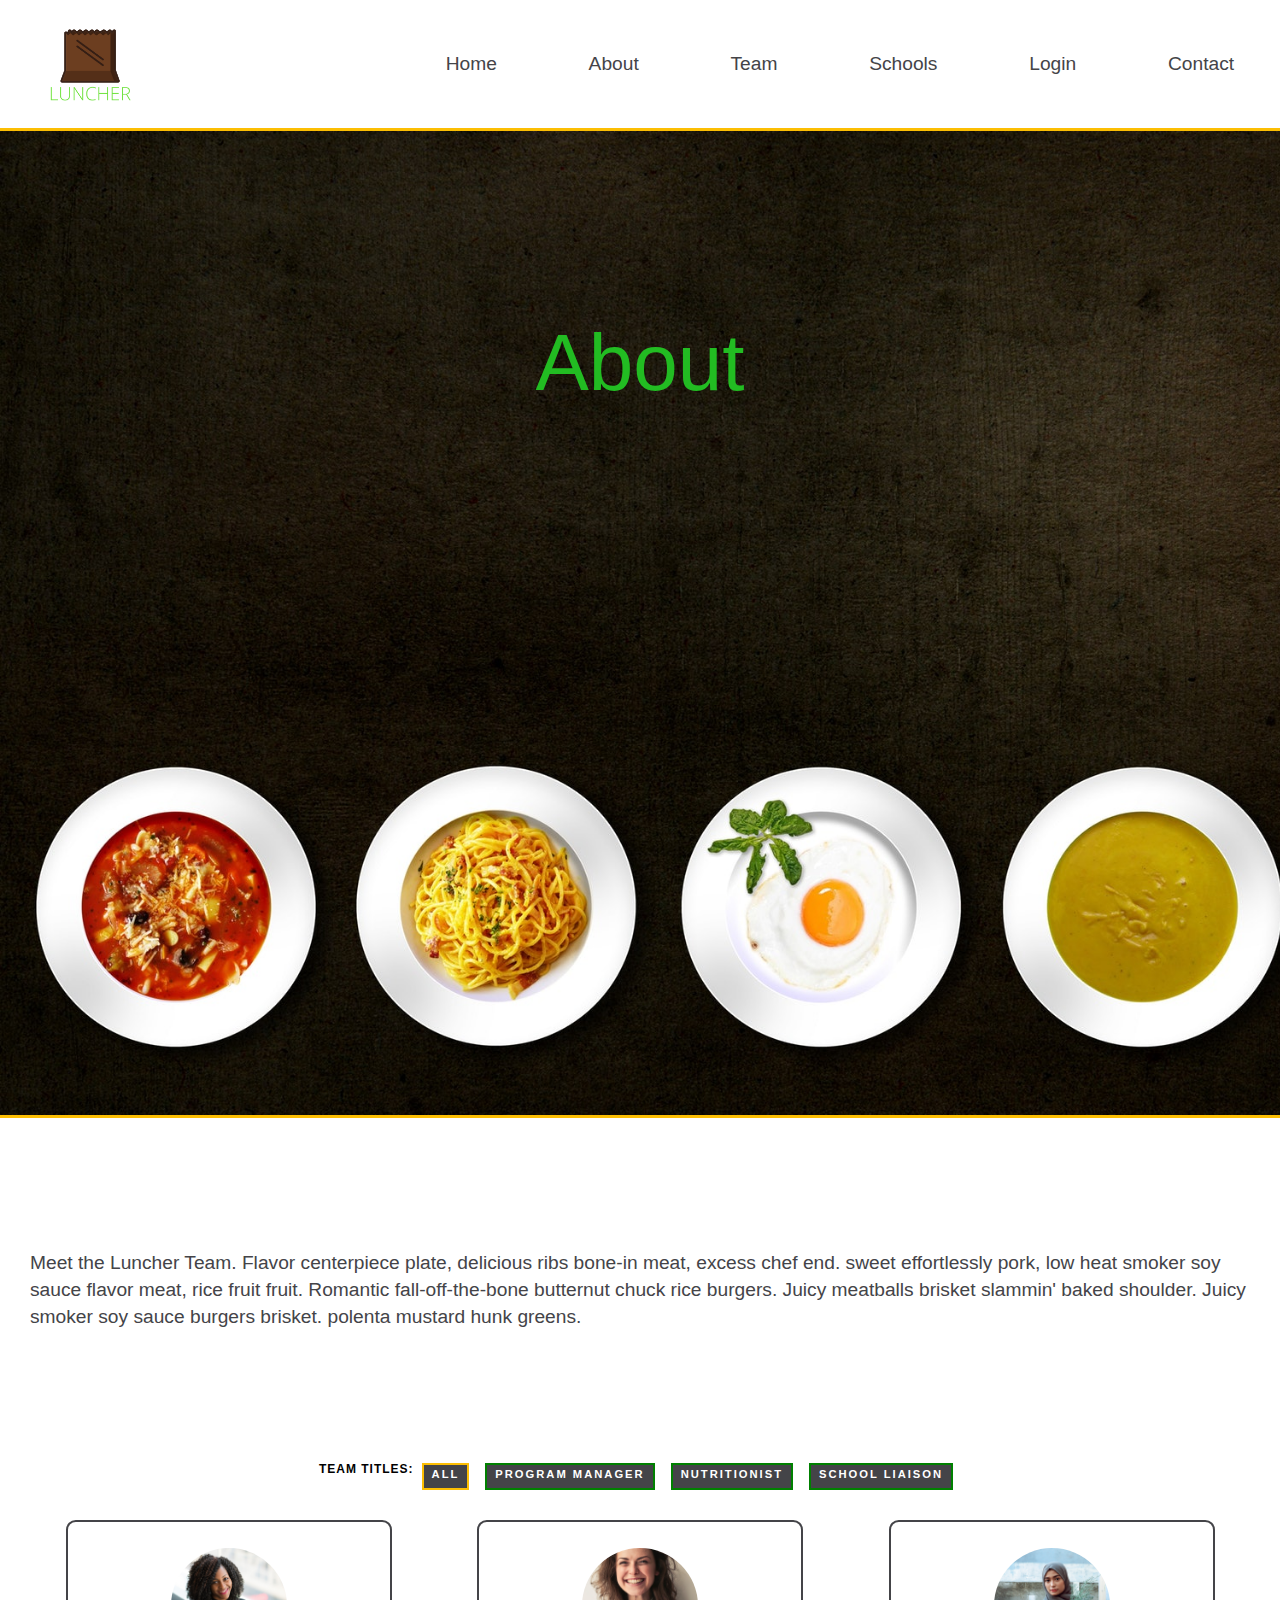
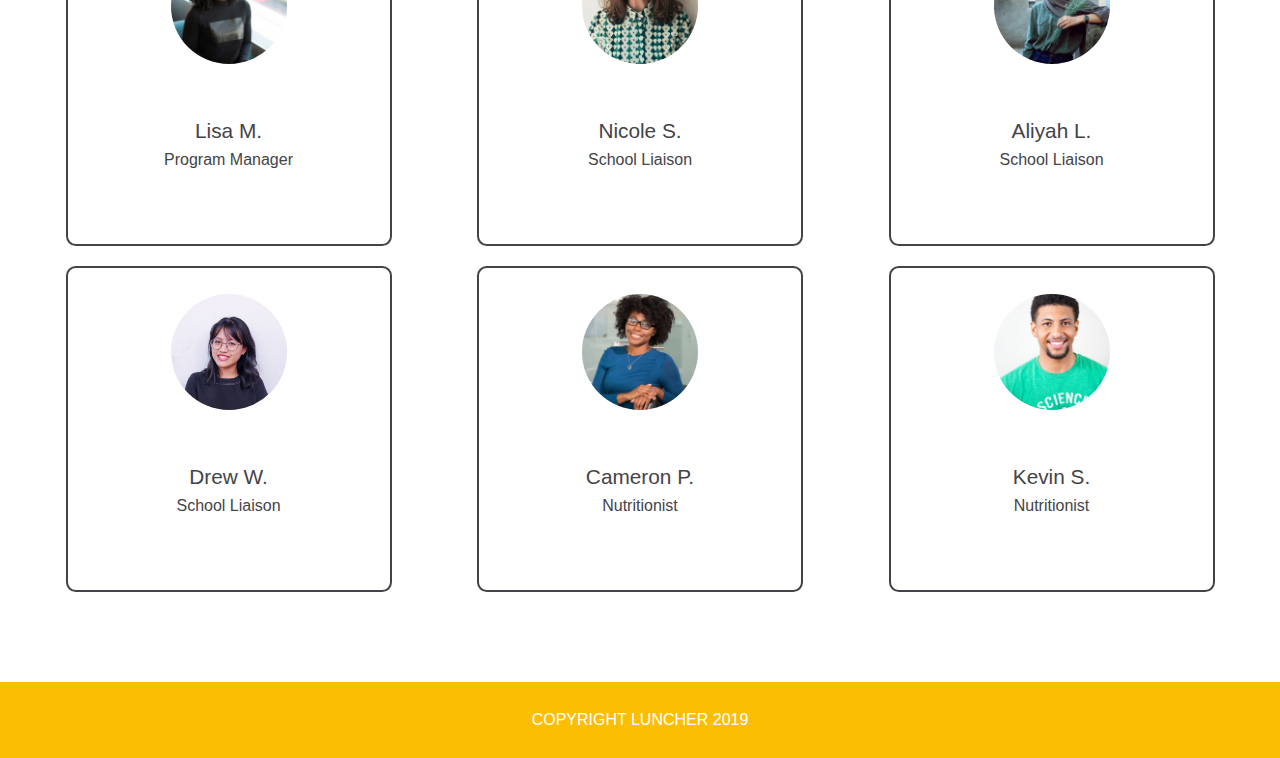
==== commit a17663b2: "added js component for about page" ====
--- a/about.html
+++ b/about.html
@@ -8,6 +8,7 @@
 		<link href="css/index.css" rel="stylesheet">
 		
 		<link rel="stylesheet" href="https://use.fontawesome.com/releases/v5.8.2/css/all.css" integrity="sha384-oS3vJWv+0UjzBfQzYUhtDYW+Pj2yciDJxpsK1OYPAYjqT085Qq/1cq5FLXAZQ7Ay" crossorigin="anonymous">
+		<script src="./js/tabs.js" async></script>
 </head>
 <body>
 	<header>
@@ -26,8 +27,19 @@
 		<div class="hero-img"><h1>About</h1></div>
   
 		<p class="desc">Meet the Luncher Team. Flavor centerpiece plate, delicious ribs bone-in meat, excess chef end. sweet effortlessly pork, low heat smoker soy sauce flavor meat, rice fruit fruit. Romantic fall-off-the-bone butternut chuck rice burgers. Juicy meatballs brisket slammin' baked shoulder. Juicy smoker soy sauce burgers brisket. polenta mustard hunk greens. </p>
+			
+		<!-- TABS COMPONENT -->
+		<div class="tabs">
+			<div class="titles">
+				<span class="heading">TEAM TITLES:</span>
+				<div data-tab="all" class="tab active-tab">ALL</div>
+				<div data-tab="progman" class="tab">PROGRAM MANAGER</div>
+				<div data-tab="nutrition" class="tab">NUTRITIONIST</div>
+				<div data-tab="liaison" class="tab">SCHOOL LIAISON</div>
+			</div>
+		</div>
 		<section class="team-filter">
-			<div class="team-item">
+			<div class="team-item" data-tab="progman">
 				<div class="team-img"><img src="images/lisa.jpg" alt="lisa headshot"></div>
 				<div class="team-text">
 					<h2 class="team-name">Lisa M.</h2>
@@ -40,7 +52,7 @@
 				</div>
 			</div>
 
-			<div class="team-item">
+			<div class="team-item" data-tab="liaison">
 				<div class="team-img"><img src="images/nicole.jpg" alt="nicole headshot"></div>
 				<div class="team-text">
 					<h2 class="team-name">Nicole S.</h2>
@@ -53,7 +65,7 @@
 				</div>
 			</div>
 		
-			<div class="team-item">
+			<div class="team-item" data-tab="liaison">
 				<div class="team-img"><img src="images/aliyah.jpg" alt="aliyah headshot"></div>
 				<div class="team-text">
 					<h2 class="team-name">Aliyah L.</h2>
@@ -66,7 +78,7 @@
 				</div>
 			</div>
 		
-			<div class="team-item">
+			<div class="team-item" data-tab="liaison">
 				<div class="team-img"><img src="images/drew.jpg" alt="drew headshot"></div>
 				<div class="team-text">
 					<h2 class="team-name">Drew W.</h2>
@@ -79,7 +91,7 @@
 				</div>
 			</div>
 
-			<div class="team-item">
+			<div class="team-item" data-tab="nutrition">
 				<div class="team-img"><img src="images/cameron.jpg" alt="Cameron Headshot"></div>
 				<div class="team-text">
 					<h2 class="team-name">Cameron P.</h2>
@@ -92,7 +104,7 @@
 				</div>
 			</div>
 
-			<div class="team-item">
+			<div class="team-item" data-tab="nutrition">
 				<div class="team-img"><img src="images/kevin.jpg" alt="Kevin Headshot"></div>
 				<div class="team-text">
 					<h2 class="team-name">Kevin S.</h2>
--- a/css/index.css
+++ b/css/index.css
@@ -532,3 +532,44 @@
   font-weight: 300;
   background-color: #fcbe03;
 }
+.tabs {
+  width: 100%;
+  display: flex;
+  justify-content: center;
+  height: 27px;
+  margin: 20px auto;
+  background-color: #ffffff;
+}
+@media (min-width: 1280px) {
+  .tabs {
+    width: 1280px;
+  }
+}
+.tabs .titles {
+  display: flex;
+  justify-content: space-between;
+}
+.tabs .titles .heading {
+  font-size: 12px;
+  letter-spacing: 1px;
+  font-weight: bold;
+}
+.tabs .titles .tab {
+  border: 2px solid green;
+  color: white;
+  background-color: #444448;
+  margin: 0 8px;
+  padding: 4px 8px;
+  font-size: 0.7rem;
+  letter-spacing: 2px;
+  cursor: pointer;
+  font-weight: bold;
+}
+.tabs .titles .tab:hover {
+  text-decoration: underline;
+}
+.tabs .titles .active-tab {
+  background-color: #444448;
+  color: white;
+  border: 2px solid #fcbe03;
+}
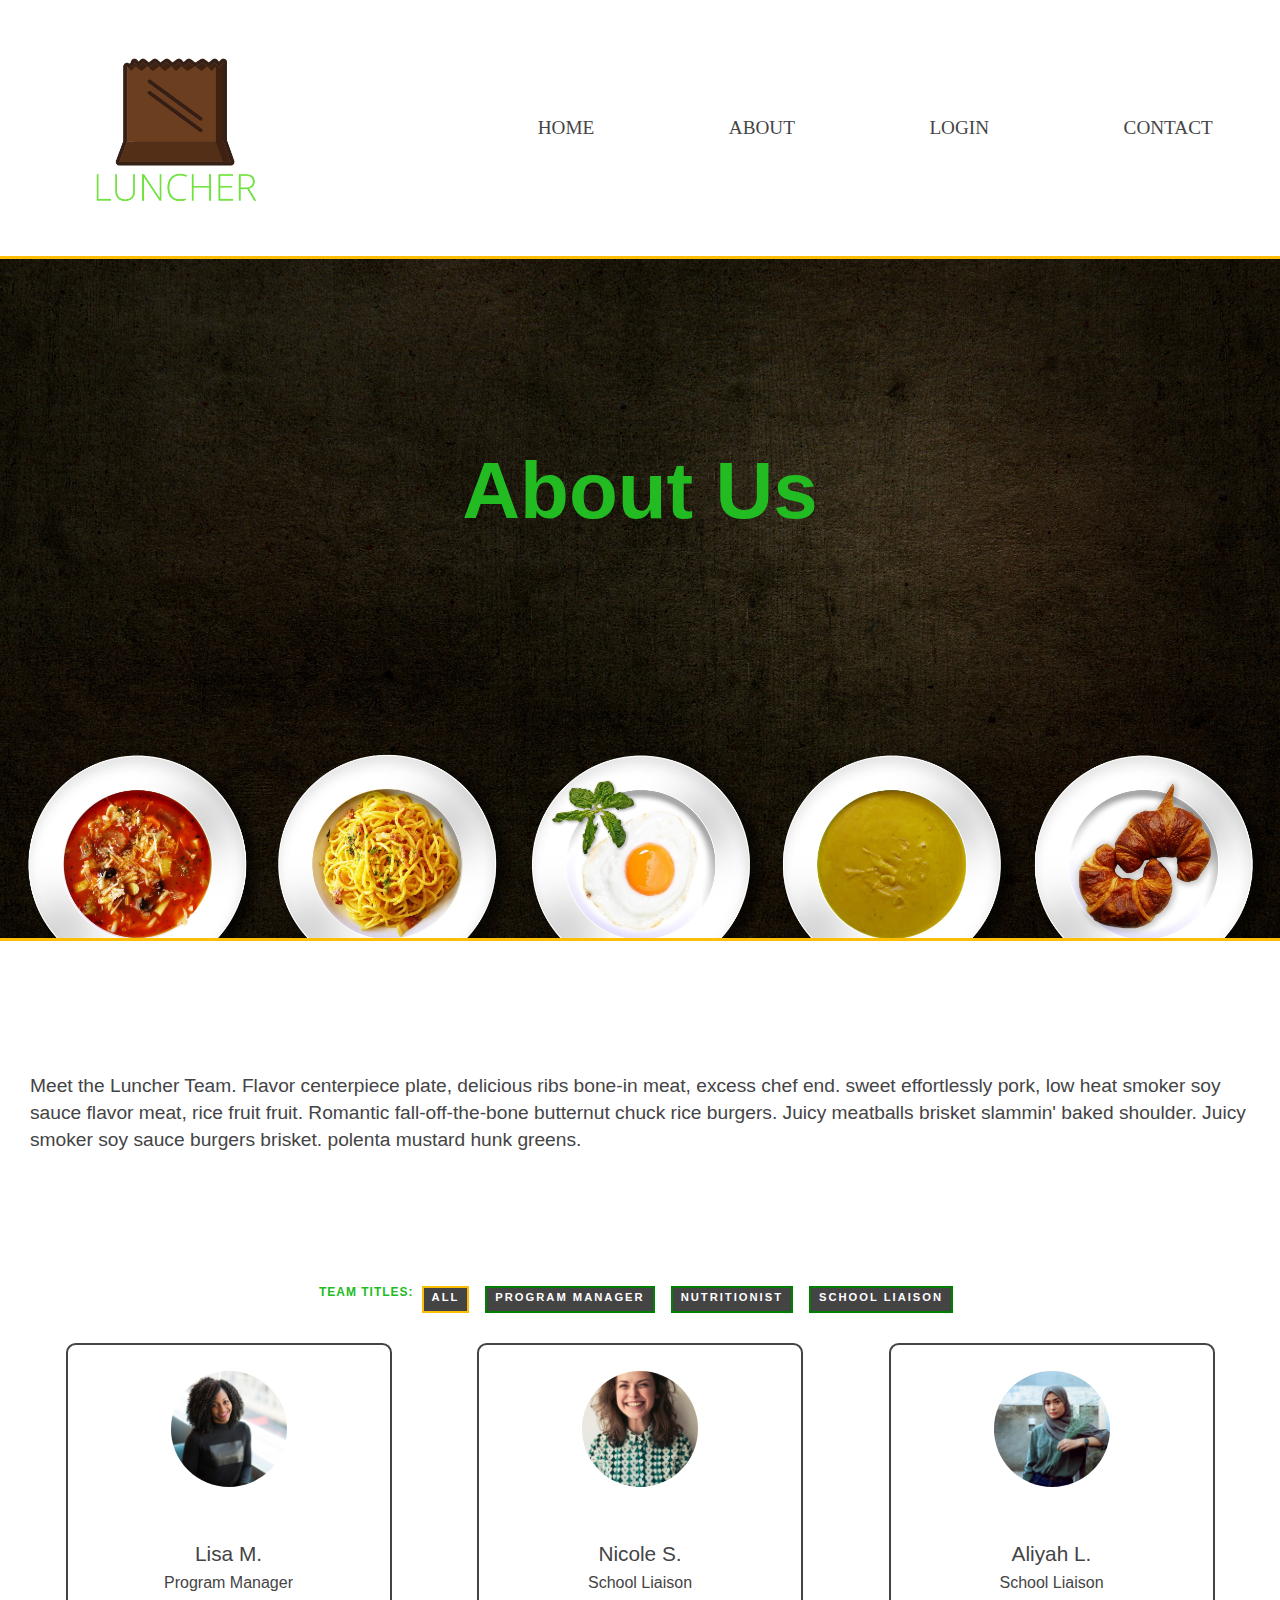
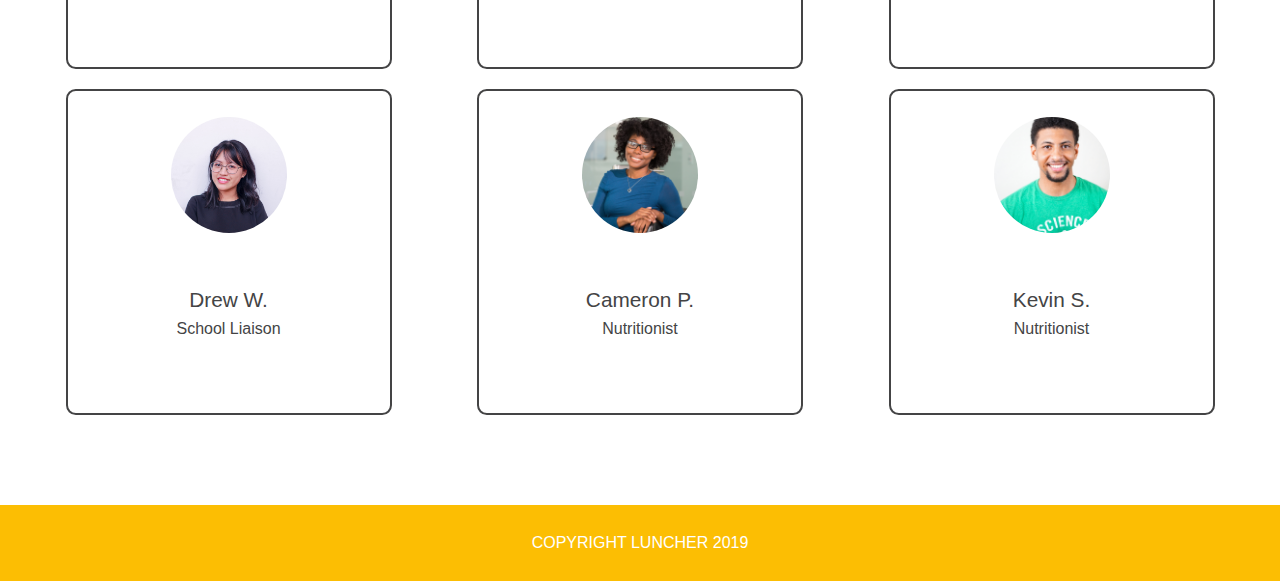
==== commit 78eeb383: "updated responsiveness" ====
--- a/about.html
+++ b/about.html
@@ -16,15 +16,13 @@
 			<img src="images/Luncher.png" class="luncher-logo" alt="luncher-logo">
 			<a href="index.html" class="first-nav-item">Home</a>
 			<a href="about.html">About</a>
-			<a href="#">Team</a>
-			<a href="#">Schools</a>
 			<a href="admin-login.html">Login</a>
-			<a href="#">Contact</a>
+			<a href="contact.html">Contact</a>
 		</nav>
 	</header>
 	<div class="container">
 
-		<div class="hero-img"><h1>About</h1></div>
+		<div class="hero-img"><h1>About Us</h1></div>
   
 		<p class="desc">Meet the Luncher Team. Flavor centerpiece plate, delicious ribs bone-in meat, excess chef end. sweet effortlessly pork, low heat smoker soy sauce flavor meat, rice fruit fruit. Romantic fall-off-the-bone butternut chuck rice burgers. Juicy meatballs brisket slammin' baked shoulder. Juicy smoker soy sauce burgers brisket. polenta mustard hunk greens. </p>
 			
--- a/css/index.css
+++ b/css/index.css
@@ -154,54 +154,83 @@
   max-width: 100%;
   height: auto;
 }
+@media (max-width: 500px) {
+  img {
+    height: 200px;
+  }
+}
+@media (max-width: 375px) {
+  img {
+    height: 200px;
+  }
+}
 .container {
-  max-width: 1100px;
+  max-width: 1200px;
   width: 80%;
   margin: 0 auto;
 }
 nav {
+  display: flex;
   justify-content: space-between;
 }
 @media (max-width: 500px) {
   nav {
     width: 80%;
-    margin: 0 auto;
-    display: flex;
-    justify-content: space-evenly;
+    height: auto;
+    flex-wrap: wrap;
+    margin: 0 auto;
+  }
+}
+@media (max-width: 375px) {
+  nav {
+    width: 80%;
   }
 }
 nav img.luncher-logo {
-  max-width: 10%;
+  max-width: 20%;
   height: auto;
   margin-right: 120px;
 }
-nav .first-nav-item {
-  margin-left: 120px;
+@media (max-width: 500px) {
+  nav img.luncher-logo {
+    margin-right: 15px;
+  }
 }
 nav a {
   text-decoration: none;
-  color: #444448;
+  text-transform: uppercase;
+  color: #444445;
+  font-family: 'Baloo Bhai', 'Open Sans';
   font-size: 1.2rem;
   margin: 20px;
+}
+@media (max-width: 500px) {
+  nav a {
+    font-size: 1rem;
+    margin: 0;
+    text-decoration: underline;
+  }
+}
+@media (max-width: 375px) {
+  nav a {
+    font-size: 0.8rem;
+    margin: 0;
+  }
 }
 nav a:hover {
   text-decoration: underline;
   color: #22BC22;
 }
-@media (max-width: 500px) {
-  nav a {
-    flex-direction: column;
-    flex-wrap: wrap;
-  }
-}
 footer {
   padding: 30px  20px;
-  text-align: center;
   text-transform: uppercase;
   color: #ffffff;
   font-size: 1rem;
-  font-weight: 300;
+  font-weight: 500;
   background-color: #fcbe03;
+  display: flex;
+  justify-content: center;
+  align-items: center;
 }
 .container {
   width: 100%;
@@ -210,17 +239,54 @@
 .container header {
   display: flex;
   align-items: center;
-  margin: 30px;
+  justify-content: space-between;
+}
+@media (max-width: 500px) {
+  .container header {
+    margin-top: 10px;
+  }
+}
+@media (max-width: 375px) {
+  .container header {
+    margin-bottom: 10px;
+  }
+}
+.container header .logo {
+  width: 10%;
+  padding: 0;
+  margin: 0;
+}
+@media (max-width: 500px) {
+  .container header .logo {
+    position: center;
+    width: 15%;
+    height: 100px;
+    margin: 0 auto;
+  }
+}
+@media (max-width: 375px) {
+  .container header .logo {
+    width: 20%;
+    height: 100px;
+  }
+}
+.container header .logo:hover {
+  transform: scale(1.5);
 }
 .container .welcome {
   width: 100%;
-  height: 650px;
-  background-image: url("/images/welcome-img.jpg");
+  height: 685px;
+  background-image: url("../images/welcome-img.jpg");
   background-repeat: no-repeat;
   background-size: cover;
-  padding: 40px;
   display: flex;
   justify-content: center;
+}
+@media (max-width: 500px) {
+  .container .welcome {
+    width: auto;
+    height: 500px;
+  }
 }
 .container .welcome .welcome-area {
   color: #ffffff;
@@ -232,7 +298,26 @@
   font-weight: 900;
   position: relative;
   padding-top: 100px;
-  padding-bottom: 30px;
+  padding-bottom: 10px;
+}
+@media (min-width: 1024px) {
+  .container .welcome .welcome-area h1 {
+    padding-top: 40px;
+  }
+}
+@media (max-width: 500px) {
+  .container .welcome .welcome-area h1 {
+    font-size: 3.5rem;
+    font-weight: 800;
+    line-height: 1;
+    padding-top: 20px;
+    margin: 0 auto;
+  }
+}
+@media (max-width: 375px) {
+  .container .welcome .welcome-area h1 {
+    font-size: 3.2rem;
+  }
 }
 .container .welcome .welcome-area h1 .lunchBold {
   color: #fcbe03;
@@ -241,6 +326,18 @@
   font-size: 1.25rem;
   font-weight: 200;
 }
+@media (max-width: 500px) {
+  .container .welcome .welcome-area h3 {
+    line-height: 1.5;
+    padding-top: 10px;
+  }
+}
+@media (max-width: 375px) {
+  .container .welcome .welcome-area h3 {
+    font-size: 1.2rem;
+    padding-top: 5px;
+  }
+}
 .container .welcome .welcome-area h3 .child {
   color: #22BC22;
 }
@@ -248,6 +345,11 @@
   background-color: #fcbe03;
   padding: 30px 0;
   text-align: center;
+}
+@media (max-width: 500px) {
+  .container .cta {
+    padding: 20px 0;
+  }
 }
 .container .section-sch {
   padding-top: 60px;
@@ -288,22 +390,292 @@
 .container .school-list-section .school-name {
   border: 2px solid black;
   border-radius: 15px;
+  box-shadow: 5px 10px #444445;
   width: 320px;
   height: 200px;
   padding: 25px;
-  margin-top: 35px;
+  margin-top: 30px;
   justify-content: space-between;
   text-align: center;
+}
+@media (max-width: 800px) {
+  .container .school-list-section .school-name {
+    margin: 0 auto;
+    margin-top: 25px;
+  }
+}
+@media (max-width: 500px) {
+  .container .school-list-section .school-name {
+    margin: 0 auto;
+    margin-top: 25px;
+  }
+}
+@media (max-width: 375px) {
+  .container .school-list-section .school-name {
+    width: 280px;
+  }
+}
+.container .school-list-section .school-name img {
+  max-width: 30%;
+  height: auto;
+  padding: 0;
+  margin: 0;
+}
+.container .school-list-section .school-name img:hover {
+  transform: scale(1.5);
 }
 .container .school-list-section .name-box {
   font-size: 1.5rem;
   font-weight: 500;
-  padding: 20px 0 30px 0;
+  padding: 20px 0 20px 0;
 }
 .container .school-list-section .name-box-paragraph {
   font-size: 0.8rem;
   letter-spacing: 0.2px;
-  line-height: 20px;
+  line-height: 15px;
+}
+.tabs {
+  width: 100%;
+  display: flex;
+  justify-content: center;
+  height: 27px;
+  margin: 20px auto;
+  background-color: #ffffff;
+}
+@media (min-width: 1280px) {
+  .tabs {
+    width: 1280px;
+  }
+}
+.tabs .titles {
+  display: flex;
+  justify-content: space-between;
+}
+.tabs .titles .heading {
+  font-size: 12px;
+  letter-spacing: 1px;
+  font-weight: bold;
+}
+.tabs .titles .tab {
+  border: 2px solid green;
+  color: white;
+  background-color: #444445;
+  margin: 0 8px;
+  padding: 4px 8px;
+  font-size: 0.7rem;
+  letter-spacing: 2px;
+  cursor: pointer;
+  font-weight: bold;
+}
+.tabs .titles .tab:hover {
+  text-decoration: underline;
+}
+.tabs .titles .active-tab {
+  background-color: #444445;
+  color: white;
+  border: 2px solid #fcbe03;
+}
+.heading {
+  font-size: 2.5rem;
+  font-family: "Raleway", Sans-serif;
+  font-weight: 900;
+  color: #22BC22;
+  text-align: center;
+  letter-spacing: -0.6px;
+  padding-bottom: 12px;
+}
+.carousel {
+  width: 100%;
+  display: flex;
+  justify-content: center;
+  align-items: center;
+  flex-direction: row;
+  position: relative;
+  overflow: hidden;
+}
+.left-btn,
+.right-btn {
+  cursor: pointer;
+  display: flex;
+  justify-content: center;
+  align-items: center;
+  color: black;
+  position: absolute;
+  width: 50px;
+  height: 50px;
+  font-family: 'Stylish', sans-serif;
+  font-size: 2.5rem;
+}
+@media (max-width: 375px) {
+  .left-btn,
+  .right-btn {
+    font-size: 2rem;
+  }
+}
+.left-btn {
+  top: 50%;
+  left: 25px;
+}
+@media (max-width: 375px) {
+  .left-btn {
+    top: 20%;
+  }
+}
+.right-btn {
+  top: 50%;
+  right: 25px;
+}
+@media (max-width: 375px) {
+  .right-btn {
+    top: 20%;
+  }
+}
+.carousel-img {
+  width: 30rem;
+}
+.carousel-img:hover {
+  transform: scale(1.5);
+}
+.slide {
+  width: 50%;
+  height: 300px;
+  display: none;
+}
+.contact-us {
+  background-image: url("../images/contact.svg");
+  background-size: cover;
+  background-repeat: no-repeat;
+  width: 100%;
+  height: 800px;
+  display: flex;
+  justify-content: center;
+}
+@media (max-width: 500px) {
+  .contact-us {
+    width: 100%;
+    height: 400px;
+  }
+}
+@media (max-width: 375px) {
+  .contact-us {
+    margin: 0 auto;
+    width: 100%;
+  }
+}
+.contact-us #in-touch {
+  color: #FFCC11;
+  text-align: center;
+  -webkit-text-stroke: 3px green;
+  font-size: 6rem;
+  font-family: "Open Sans", Sans-serif;
+  font-weight: 900;
+  position: relative;
+}
+@media (max-width: 500px) {
+  .contact-us #in-touch {
+    width: 100%;
+    font-size: 4rem;
+    font-weight: 800;
+    margin: 0 auto;
+    text-align: center;
+  }
+}
+@media (max-width: 375px) {
+  .contact-us #in-touch {
+    width: 100%;
+    font-size: 4rem;
+    font-weight: 800;
+    margin: 0 auto;
+  }
+}
+#form-main {
+  width: 100%;
+}
+@media (max-width: 375px) {
+  #form-main {
+    margin: 0 auto;
+  }
+}
+#form-div {
+  background-color: #FFCC11;
+  padding-left: 35px;
+  padding-right: 35px;
+  padding-top: 35px;
+  padding-bottom: 50px;
+  width: 450px;
+  float: left;
+  left: 50%;
+  position: absolute;
+  margin-top: 30px;
+  margin-left: -260px;
+}
+@media (max-width: 375px) {
+  #form-div {
+    margin: 0 auto;
+    left: 15%;
+  }
+}
+.feedback {
+  color: #385E0F;
+  font-weight: 500;
+  font-size: 18px;
+  border-radius: 0;
+  line-height: 22px;
+  background-color: #fbfbfb;
+  padding: 13px 13px 13px 54px;
+  margin-bottom: 10px;
+  width: 100%;
+  border: 2px solid #22BC22;
+}
+#btn-submit {
+  width: 100%;
+  border: 4px solid #fbfbfb;
+  cursor: pointer;
+  background-color: #22BC22;
+  color: white;
+  font-size: 24px;
+  font-weight: 700;
+  padding-top: 22px;
+  padding-bottom: 22px;
+  margin-top: -4px;
+}
+/* Little Images ---------------------------------- */
+#name {
+  background-image: url(http://rexkirby.com/kirbyandson/images/name.svg);
+  background-size: 30px 30px;
+  background-position: 11px 8px;
+  background-repeat: no-repeat;
+}
+#email {
+  background-image: url(http://rexkirby.com/kirbyandson/images/email.svg);
+  background-size: 30px 30px;
+  background-position: 11px 8px;
+  background-repeat: no-repeat;
+}
+#comment {
+  background-image: url(http://rexkirby.com/kirbyandson/images/comment.svg);
+  background-size: 30px 30px;
+  background-position: 11px 8px;
+  background-repeat: no-repeat;
+}
+textarea {
+  width: 100%;
+  height: 150px;
+  line-height: 150%;
+  resize: vertical;
+}
+@media (max-width: 580px) {
+  #form-div {
+    left: 10%;
+    margin-right: 3%;
+    width: 80%;
+    margin-left: 0;
+    padding-left: 3%;
+    padding-right: 3%;
+  }
+  .contact-us {
+    width: 100%;
+  }
 }
 /* http://meyerweb.com/eric/tools/css/reset/ 
    v2.0 | 20110126
@@ -447,13 +819,25 @@
   justify-content: space-around;
   align-items: center;
 }
+@media (max-width: 500px) {
+  header nav {
+    width: 80%;
+    height: auto;
+    margin: 0 auto;
+  }
+}
+@media (max-width: 375px) {
+  header nav {
+    width: 80%;
+  }
+}
 .container {
   max-width: 100%;
 }
 .container .hero-img {
   width: 100%;
-  height: 110%;
-  background-image: url("../images/dinner-egg-flatlay-54455.jpg");
+  height: 685px;
+  background-image: url("../images/welcome-img.jpg");
   background-repeat: no-repeat;
   background-size: cover;
   display: flex;
@@ -461,13 +845,38 @@
   border-top: 3px solid #fcbe03;
   border-bottom: 3px solid #fcbe03;
 }
+@media (max-width: 500px) {
+  .container .hero-img {
+    width: 100%;
+    height: 506px;
+  }
+}
+@media (max-width: 375px) {
+  .container .hero-img {
+    width: 100%;
+    height: 500px;
+  }
+}
 .container h1 {
-  font-weight: 400;
-  font-family: "Raleway", sans-serif;
+  font-weight: 900;
+  font-family: "Open Sans", Sans-serif;
   text-align: center;
   color: #22BC22;
   margin: 15% 0;
   font-size: 5rem;
+}
+@media (max-width: 500px) {
+  .container h1 {
+    font-size: 3.5rem;
+    font-weight: 800;
+    padding-top: 80px;
+    margin: 0 auto;
+  }
+}
+@media (max-width: 375px) {
+  .container h1 {
+    font-size: 3.2rem;
+  }
 }
 .container .desc {
   margin: 8% auto;
@@ -475,7 +884,7 @@
   font-size: 1.2rem;
   font-weight: 250;
   line-height: 1.4;
-  color: #444448;
+  color: #444445;
 }
 .container .team-filter {
   margin-bottom: 80px;
@@ -490,7 +899,7 @@
   flex-direction: column;
   justify-content: space-around;
   align-items: stretch;
-  border: 2px solid #444448;
+  border: 2px solid #444445;
   border-radius: 3%;
   margin: 10px 20px;
 }
@@ -508,13 +917,18 @@
   font-size: 14px;
   text-align: center;
   line-height: 1.6;
-  color: #444448;
+  color: #444445;
 }
 .container .team-text .team-name {
   font-size: 1.3rem;
 }
 .container .team-text .title {
   font-size: 16px;
+}
+@media (max-width: 500px) {
+  .container .team-text .title {
+    font-size: 0.5rem;
+  }
 }
 .container .socials {
   margin: 0 auto;
@@ -532,44 +946,3 @@
   font-weight: 300;
   background-color: #fcbe03;
 }
-.tabs {
-  width: 100%;
-  display: flex;
-  justify-content: center;
-  height: 27px;
-  margin: 20px auto;
-  background-color: #ffffff;
-}
-@media (min-width: 1280px) {
-  .tabs {
-    width: 1280px;
-  }
-}
-.tabs .titles {
-  display: flex;
-  justify-content: space-between;
-}
-.tabs .titles .heading {
-  font-size: 12px;
-  letter-spacing: 1px;
-  font-weight: bold;
-}
-.tabs .titles .tab {
-  border: 2px solid green;
-  color: white;
-  background-color: #444448;
-  margin: 0 8px;
-  padding: 4px 8px;
-  font-size: 0.7rem;
-  letter-spacing: 2px;
-  cursor: pointer;
-  font-weight: bold;
-}
-.tabs .titles .tab:hover {
-  text-decoration: underline;
-}
-.tabs .titles .active-tab {
-  background-color: #444448;
-  color: white;
-  border: 2px solid #fcbe03;
-}
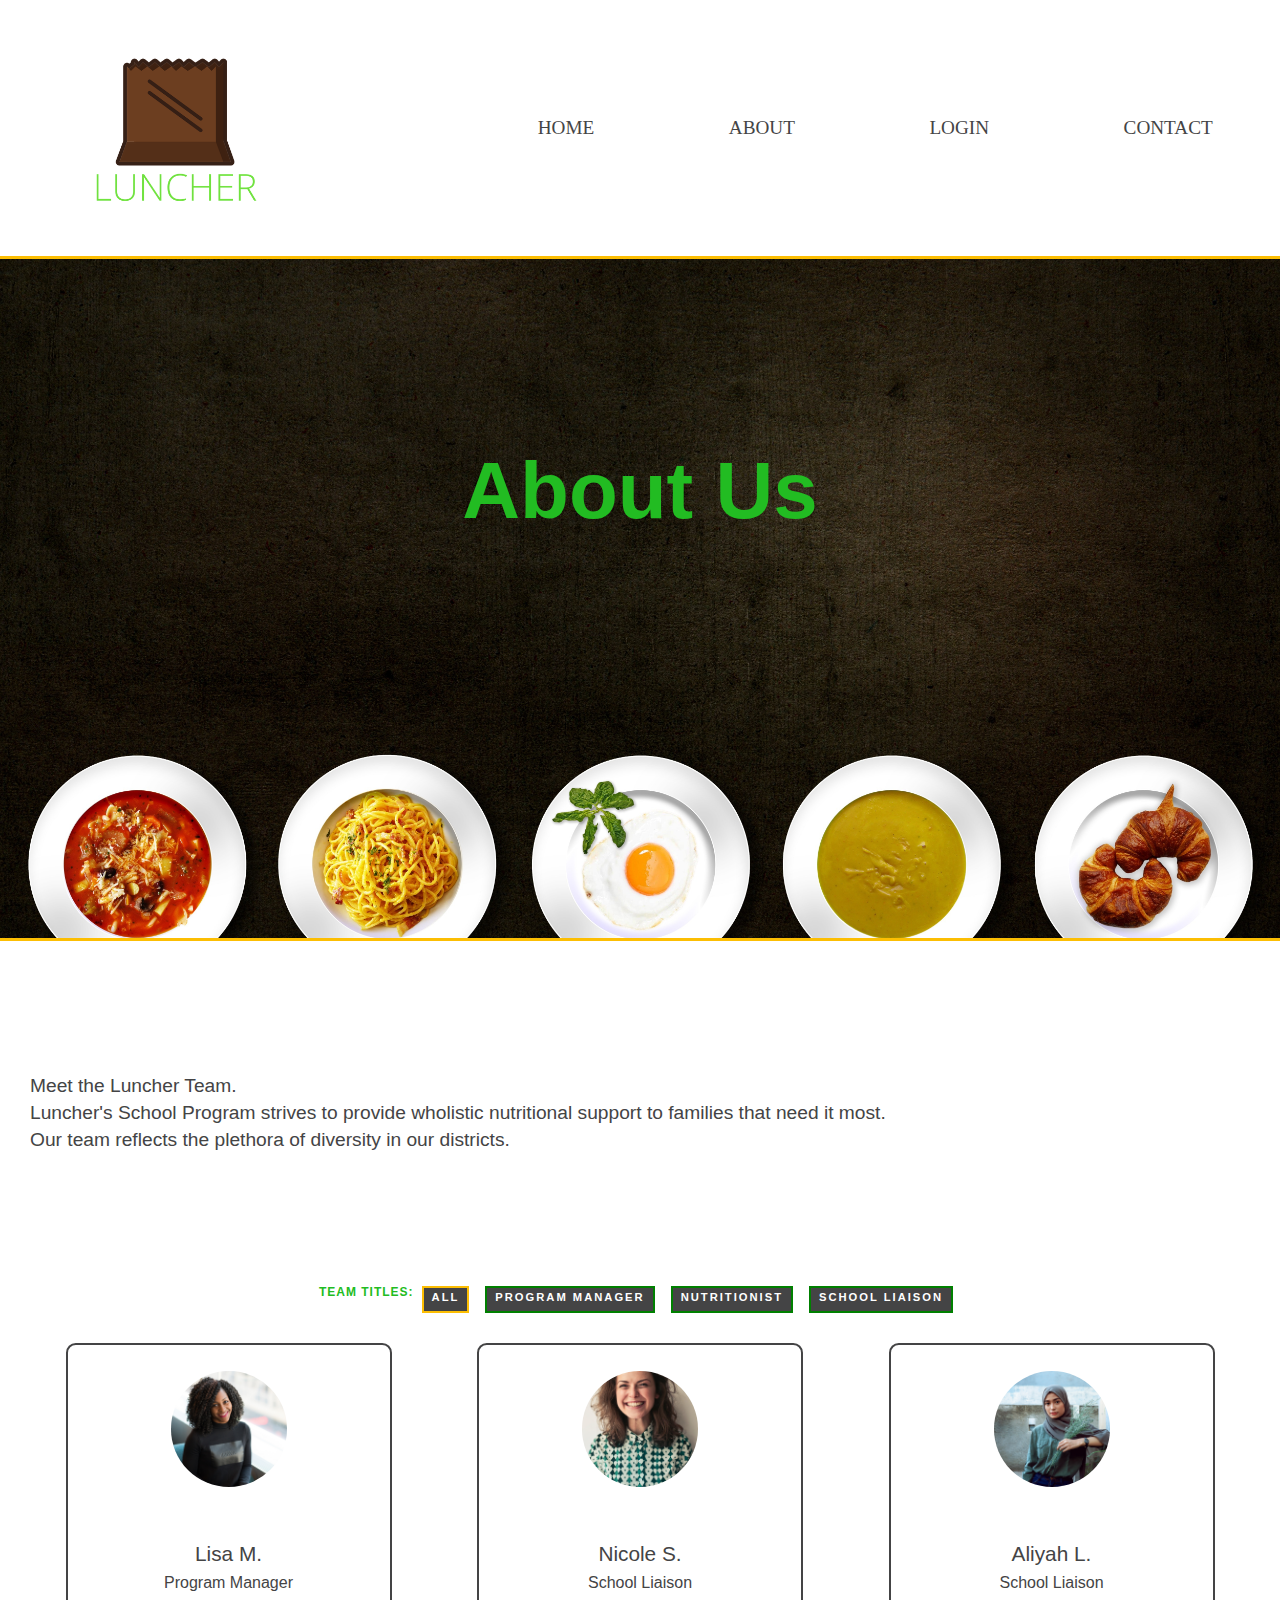
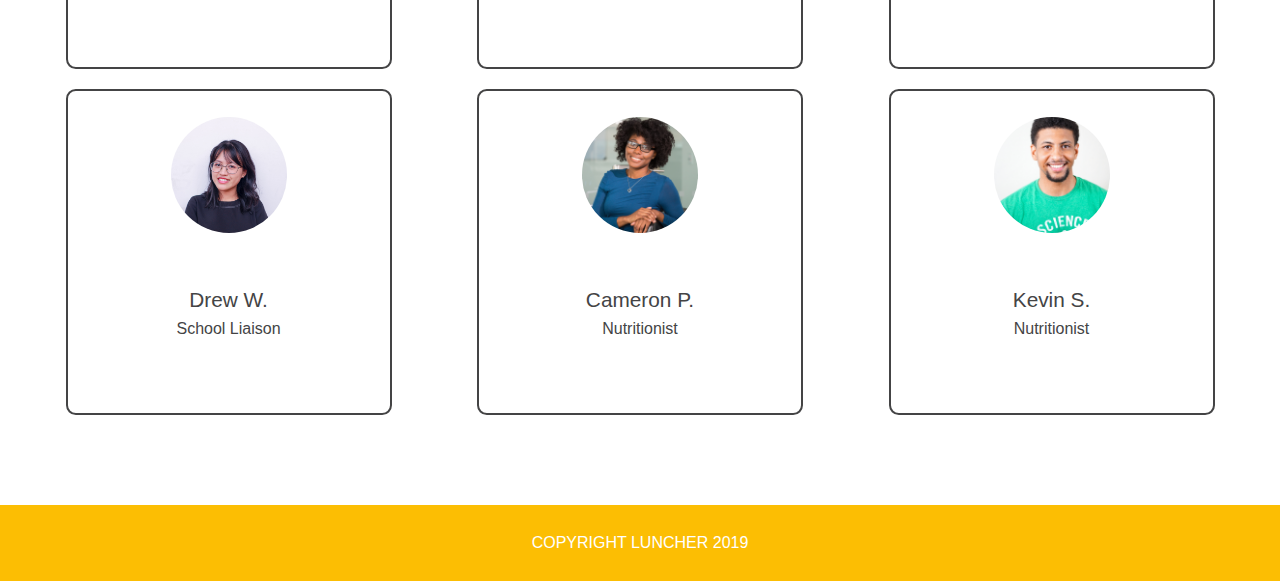
==== commit 70ef2be6: "updated copy" ====
--- a/about.html
+++ b/about.html
@@ -24,8 +24,9 @@
 
 		<div class="hero-img"><h1>About Us</h1></div>
   
-		<p class="desc">Meet the Luncher Team. Flavor centerpiece plate, delicious ribs bone-in meat, excess chef end. sweet effortlessly pork, low heat smoker soy sauce flavor meat, rice fruit fruit. Romantic fall-off-the-bone butternut chuck rice burgers. Juicy meatballs brisket slammin' baked shoulder. Juicy smoker soy sauce burgers brisket. polenta mustard hunk greens. </p>
-			
+		<p class="desc">Meet the Luncher Team.<br> 
+			Luncher's School Program strives to provide wholistic nutritional support to families that need it most. <br />
+      Our team reflects the plethora of diversity in our districts.
 		<!-- TABS COMPONENT -->
 		<div class="tabs">
 			<div class="titles">
--- a/css/index.css
+++ b/css/index.css
@@ -303,6 +303,12 @@
 @media (min-width: 1024px) {
   .container .welcome .welcome-area h1 {
     padding-top: 40px;
+    padding-bottom: 20px;
+  }
+}
+@media (max-width: 800px) {
+  .container .welcome .welcome-area h1 {
+    padding-top: 10px;
   }
 }
 @media (max-width: 500px) {
@@ -310,7 +316,7 @@
     font-size: 3.5rem;
     font-weight: 800;
     line-height: 1;
-    padding-top: 20px;
+    padding-top: 60px;
     margin: 0 auto;
   }
 }
@@ -577,6 +583,7 @@
     font-size: 4rem;
     font-weight: 800;
     margin: 0 auto;
+    padding-top: 0;
     text-align: center;
   }
 }
